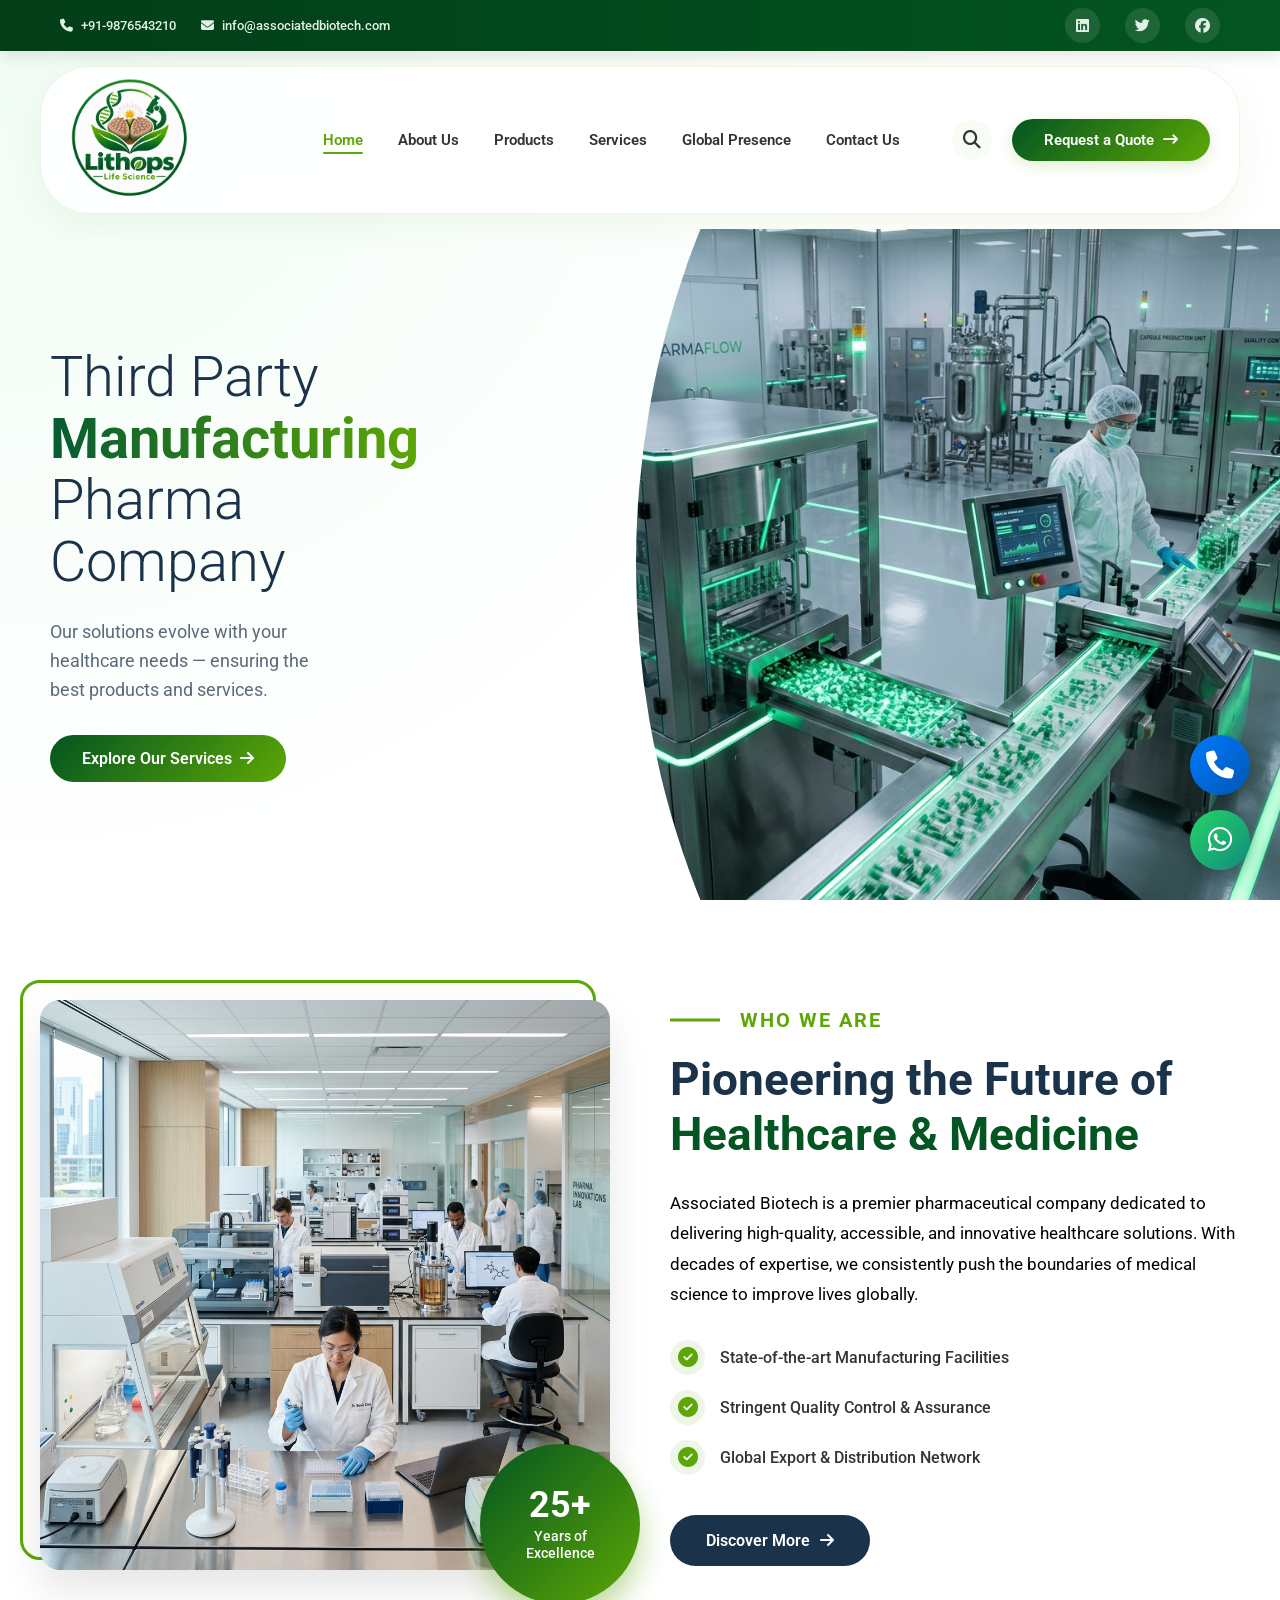
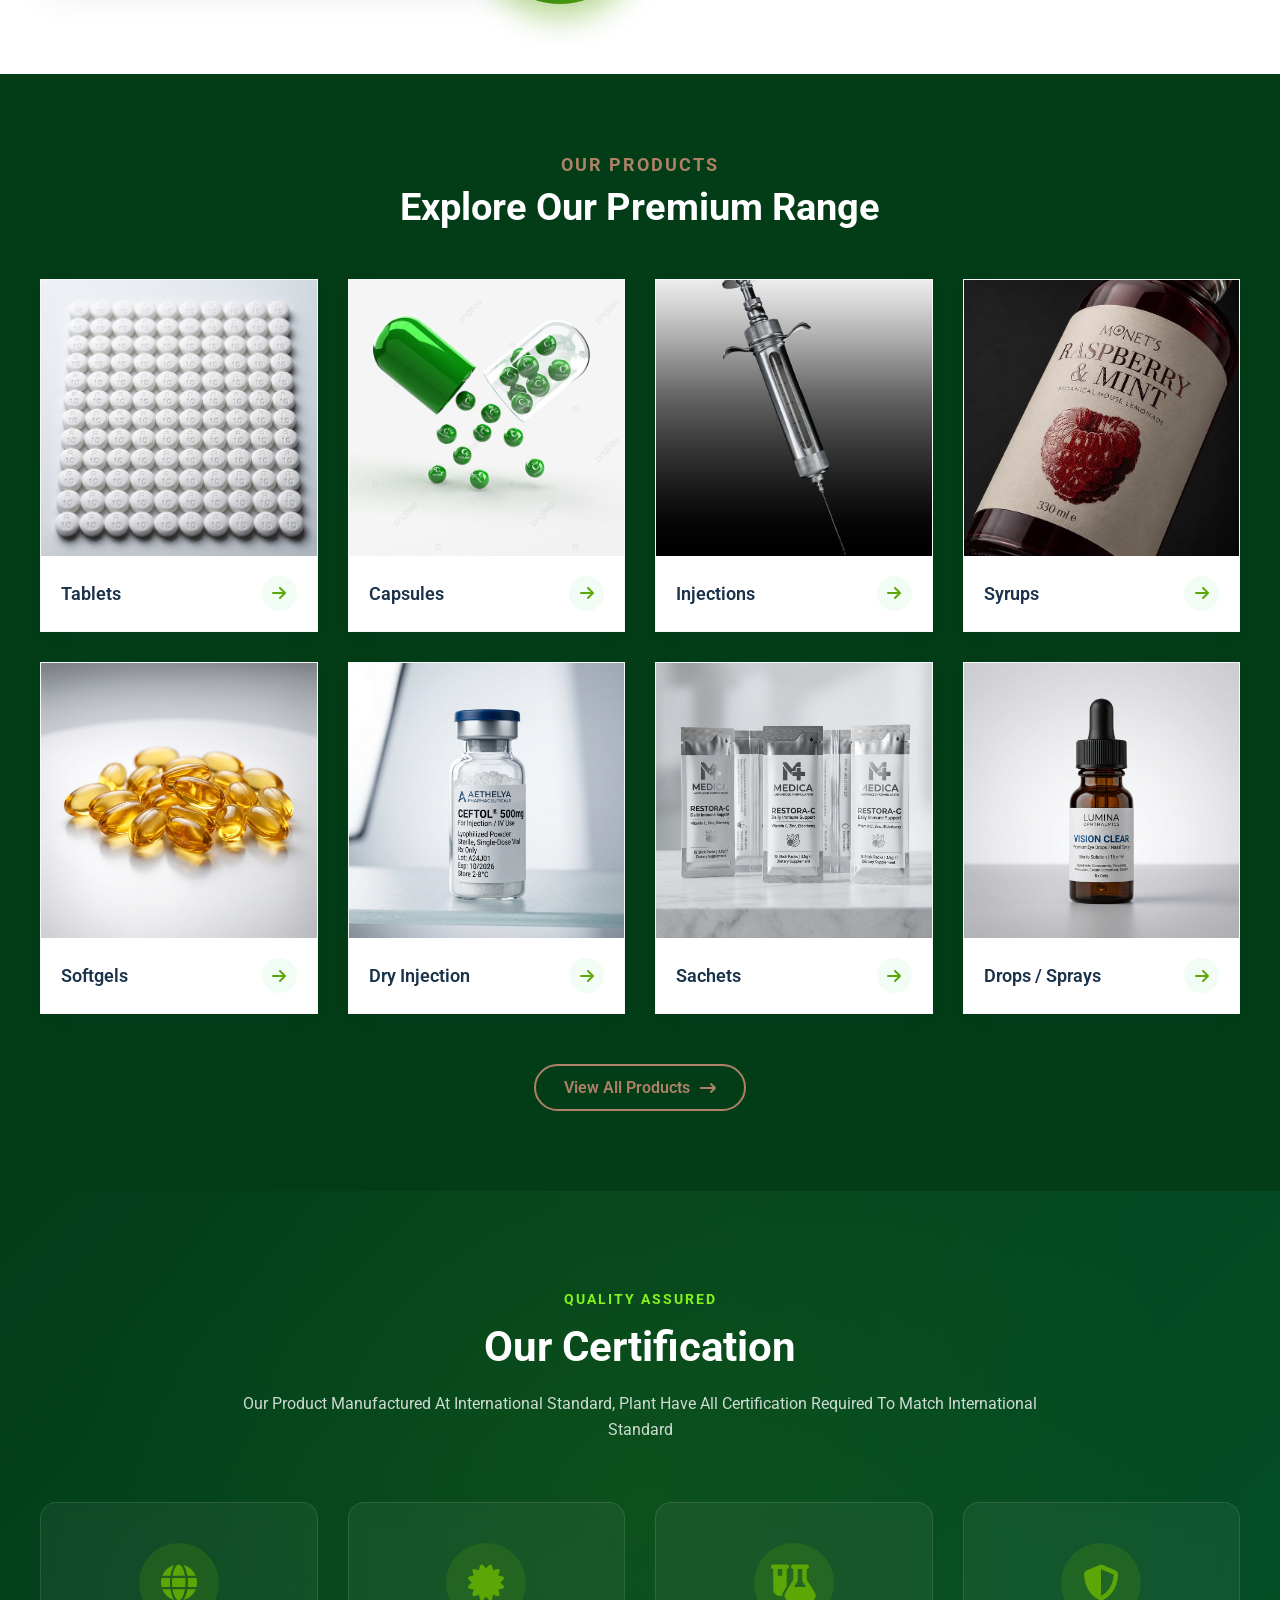
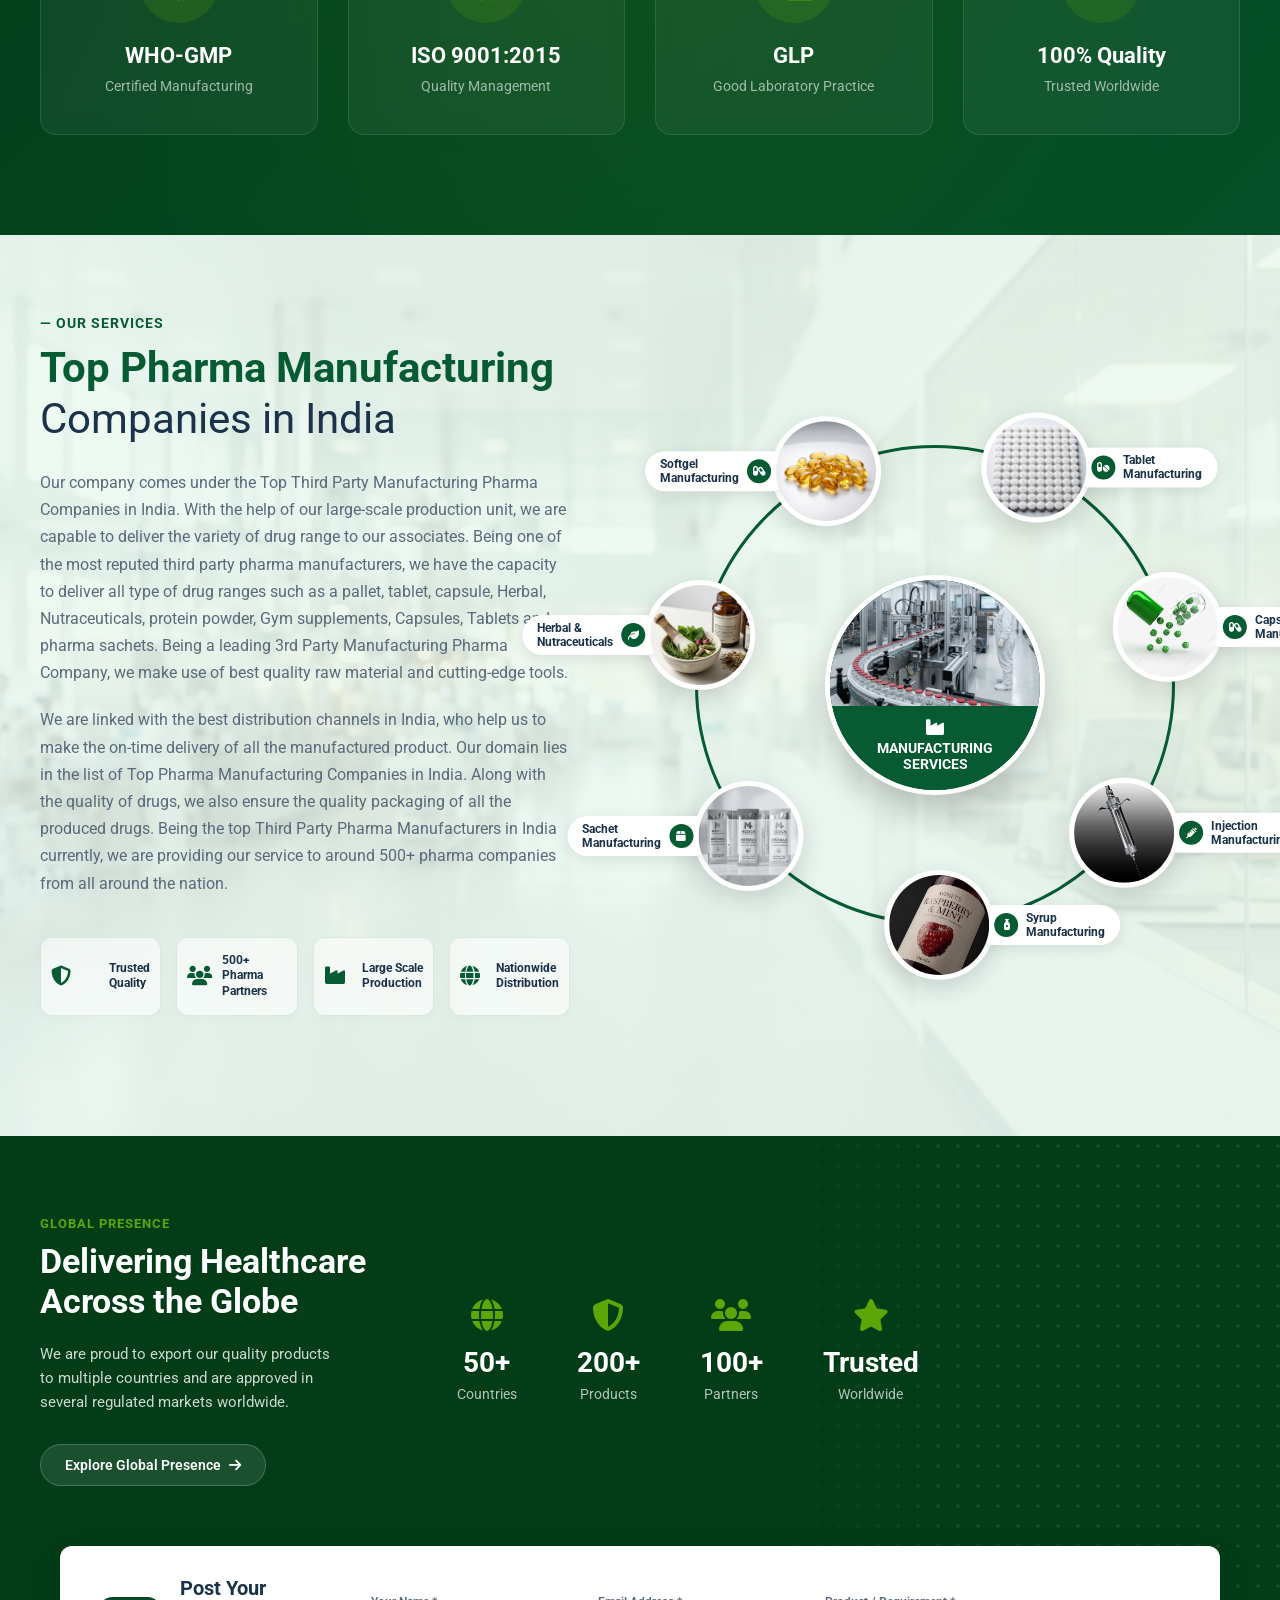
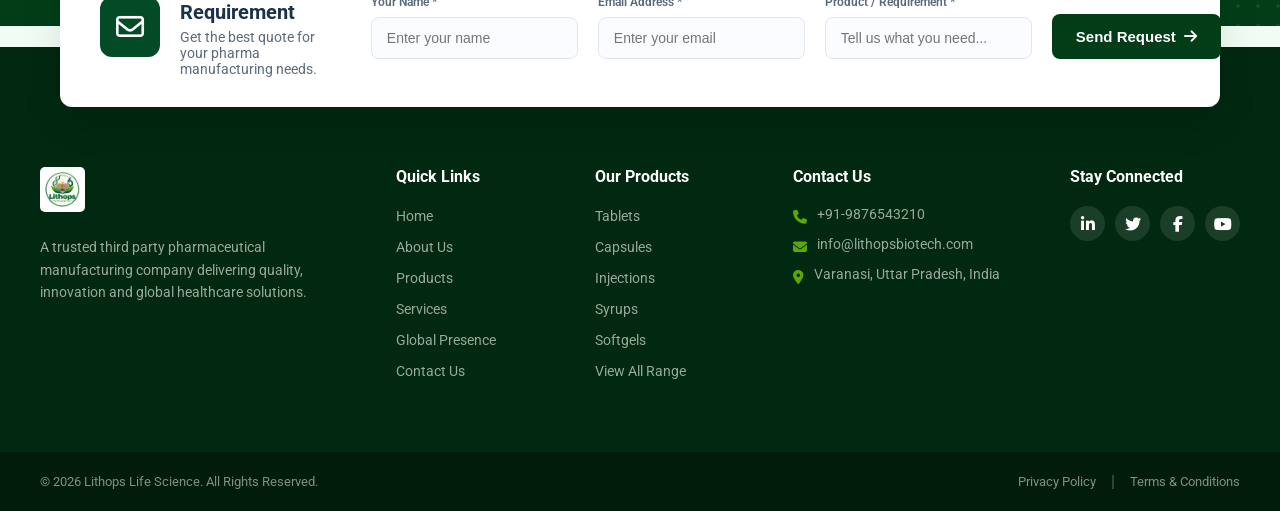
==== index.html @ 41004a4f "Initial commit" ====
<!DOCTYPE html>
<html lang="en">

<head>
    <meta charset="UTF-8">
    <meta name="viewport" content="width=device-width, initial-scale=1.0">
    <title>Associated Biotech</title>
    <link rel="stylesheet" href="styles.css">
    <!-- Google Fonts -->
    <link href="https://fonts.googleapis.com/css2?family=Roboto:wght@300;400;500;600;700&display=swap" rel="stylesheet">
    <!-- FontAwesome for Icons -->
    <link rel="stylesheet" href="https://cdnjs.cloudflare.com/ajax/libs/font-awesome/6.4.0/css/all.min.css">
</head>

<body>
    <div class="hero-section">
        
        <!-- Advanced Top Bar -->
        <div class="top-bar">
            <div class="contact-info">
                <span><i class="fa-solid fa-phone"></i> +91-9876543210</span>
                <span><i class="fa-solid fa-envelope"></i> info@associatedbiotech.com</span>
            </div>
            <div class="social-icons">
                <a href="#"><i class="fa-brands fa-linkedin"></i></a>
                <a href="#"><i class="fa-brands fa-twitter"></i></a>
                <a href="#"><i class="fa-brands fa-facebook"></i></a>
            </div>
        </div>

        <header class="header">
            <a href="index.html" class="logo-link">
                <img src="img/logo.png" alt="Associated Biotech Logo" class="logo-img">
            </a>
            <nav class="nav-links">
                <a href="index.html" class="active">Home</a>
                <a href="about.html">About Us</a>
                <a href="products.html">Products</a>
                <a href="services.html">Services</a>
                <a href="global-presence.html">Global Presence</a>
                <a href="contact.html">Contact Us</a>
            </nav>
            <div class="header-actions">
                <a href="contact.html" class="search-btn" title="Search"><i class="fa-solid fa-magnifying-glass"></i></a>
                <a href="contact.html" class="get-in-touch-btn">Request a Quote <i class="fa-solid fa-arrow-right-long" style="margin-left: 5px;"></i></a>
            </div>
        </header>

        <main class="main-content">
            <div class="text-content">
                <h1>Third Party<br>
                <span class="highlight">Manufacturing</span><br>
                Pharma<br>
                Company</h1>
                <p class="subtitle">Our solutions evolve with your<br>
                healthcare needs &mdash; ensuring the<br>
                best products and services.</p>
                <a href="services.html" class="explore-btn">Explore Our Services <i class="fa-solid fa-arrow-right" style="margin-left: 8px;"></i></a>


            </div>
            <div class="image-content">
                <img src="img/modern_pharmacy_hero.jpg" alt="Modern Pharmaceutical Manufacturing" class="capsules-img">
            </div>
        </main>
    </div>

    <!-- Who We Are Section -->
    <section class="who-we-are">
        <div class="wwa-container">
            <div class="wwa-image-col">
                <div class="wwa-img-wrapper">
                    <img src="img/who_we_are.jpg" alt="Who We Are" class="wwa-main-img">
                    <div class="wwa-experience-badge">
                        <span class="years">25+</span>
                        <span class="text">Years of<br>Excellence</span>
                    </div>
                </div>
            </div>
            <div class="wwa-text-col">
                <div class="wwa-subtitle">WHO WE ARE</div>
                <h2 class="wwa-title">Pioneering the Future of <br><span>Healthcare & Medicine</span></h2>
                <p class="wwa-description">
                    Associated Biotech is a premier pharmaceutical company dedicated to delivering high-quality, accessible, and innovative healthcare solutions. With decades of expertise, we consistently push the boundaries of medical science to improve lives globally.
                </p>
                <ul class="wwa-list">
                    <li><i class="fa-solid fa-check-circle"></i> State-of-the-art Manufacturing Facilities</li>
                    <li><i class="fa-solid fa-check-circle"></i> Stringent Quality Control & Assurance</li>
                    <li><i class="fa-solid fa-check-circle"></i> Global Export & Distribution Network</li>
                </ul>
                <a href="about.html" class="wwa-btn">Discover More <i class="fa-solid fa-arrow-right"></i></a>
            </div>
        </div>
    </section>

    <!-- Products Grid Section -->
    <section class="products-grid-section">
        <div class="pg-container">
            <div class="pg-header">
                <span class="pg-subtitle">OUR PRODUCTS</span>
                <h2 class="pg-title">Explore Our Premium Range</h2>
            </div>
            
            <div class="pg-grid">
                <!-- Card 1 -->
                <div class="pg-card">
                    <div class="pg-img-wrapper">
                        <img src="img/product_tablets_1789537141223.jpg" alt="Tablets">
                    </div>
                    <div class="pg-content">
                        <h3>Tablets</h3>
                        <a href="#" class="pg-arrow"><i class="fa-solid fa-arrow-right"></i></a>
                    </div>
                </div>
                <!-- Card 2 -->
                <div class="pg-card">
                    <div class="pg-img-wrapper">
                        <img src="img/capsule.jpg" alt="Capsules">
                    </div>
                    <div class="pg-content">
                        <h3>Capsules</h3>
                        <a href="#" class="pg-arrow"><i class="fa-solid fa-arrow-right"></i></a>
                    </div>
                </div>
                <!-- Card 3 -->
                <div class="pg-card">
                    <div class="pg-img-wrapper">
                        <img src="img/injection.jpg" alt="Injections">
                    </div>
                    <div class="pg-content">
                        <h3>Injections</h3>
                        <a href="#" class="pg-arrow"><i class="fa-solid fa-arrow-right"></i></a>
                    </div>
                </div>
                <!-- Card 4 -->
                <div class="pg-card">
                    <div class="pg-img-wrapper">
                        <img src="img/syrup.jpg" alt="Syrups">
                    </div>
                    <div class="pg-content">
                        <h3>Syrups</h3>
                        <a href="#" class="pg-arrow"><i class="fa-solid fa-arrow-right"></i></a>
                    </div>
                </div>
                <!-- Card 5 -->
                <div class="pg-card">
                    <div class="pg-img-wrapper">
                        <img src="img/product_softgels_1789537200909.jpg" alt="Softgels">
                    </div>
                    <div class="pg-content">
                        <h3>Softgels</h3>
                        <a href="#" class="pg-arrow"><i class="fa-solid fa-arrow-right"></i></a>
                    </div>
                </div>
                <!-- Card 6 -->
                <div class="pg-card">
                    <div class="pg-img-wrapper">
                        <img src="img/product_dry_injection_1789537214689.jpg" alt="Dry Injection">
                    </div>
                    <div class="pg-content">
                        <h3>Dry Injection</h3>
                        <a href="#" class="pg-arrow"><i class="fa-solid fa-arrow-right"></i></a>
                    </div>
                </div>
                <!-- Card 7 -->
                <div class="pg-card">
                    <div class="pg-img-wrapper">
                        <img src="img/product_sachets_1789537227915.jpg" alt="Sachets">
                    </div>
                    <div class="pg-content">
                        <h3>Sachets</h3>
                        <a href="#" class="pg-arrow"><i class="fa-solid fa-arrow-right"></i></a>
                    </div>
                </div>
                <!-- Card 8 -->
                <div class="pg-card">
                    <div class="pg-img-wrapper">
                        <img src="img/product_drops_1789537239740.jpg" alt="Drops / Sprays">
                    </div>
                    <div class="pg-content">
                        <h3>Drops / Sprays</h3>
                        <a href="#" class="pg-arrow"><i class="fa-solid fa-arrow-right"></i></a>
                    </div>
                </div>
            </div>
            
            <div class="pg-footer">
                <a href="products.html" class="pg-view-all">View All Products <i class="fa-solid fa-arrow-right-long"></i></a>
            </div>
        </div>
    </section>

    <!-- Certifications Section -->
    <section class="certification-section">
        <div class="cert-container">
            <div class="cert-header">
                <span class="cert-subtitle">QUALITY ASSURED</span>
                <h2 class="cert-title">Our Certification</h2>
                <p class="cert-desc">Our Product Manufactured At International Standard, Plant Have All Certification Required To Match International Standard</p>
            </div>
            
            <div class="cert-grid">
                <!-- WHO GMP -->
                <div class="cert-card">
                    <div class="cert-icon-wrapper">
                        <i class="fa-solid fa-globe"></i>
                    </div>
                    <h3>WHO-GMP</h3>
                    <p>Certified Manufacturing</p>
                </div>
                
                <!-- ISO -->
                <div class="cert-card">
                    <div class="cert-icon-wrapper">
                        <i class="fa-solid fa-certificate"></i>
                    </div>
                    <h3>ISO 9001:2015</h3>
                    <p>Quality Management</p>
                </div>
                
                <!-- GLP -->
                <div class="cert-card">
                    <div class="cert-icon-wrapper">
                        <i class="fa-solid fa-flask-vial"></i>
                    </div>
                    <h3>GLP</h3>
                    <p>Good Laboratory Practice</p>
                </div>
                
                <!-- 100% Quality -->
                <div class="cert-card">
                    <div class="cert-icon-wrapper">
                        <i class="fa-solid fa-shield-halved"></i>
                    </div>
                    <h3>100% Quality</h3>
                    <p>Trusted Worldwide</p>
                </div>
            </div>
        </div>
    </section>

    <!-- Services Section (Complex Infographic) -->
    <section class="services-section">
        <div class="services-container">
            <!-- Left Side Content -->
            <div class="services-content">
                <div class="services-subtitle">&mdash; OUR SERVICES</div>
                <h2 class="services-title">Top Pharma Manufacturing<br><span>Companies in India</span></h2>
                
                <p>Our company comes under the Top Third Party Manufacturing Pharma Companies in India. With the help of our large-scale production unit, we are capable to deliver the variety of drug range to our associates. Being one of the most reputed third party pharma manufacturers, we have the capacity to deliver all type of drug ranges such as a pallet, tablet, capsule, Herbal, Nutraceuticals, protein powder, Gym supplements, Capsules, Tablets and pharma sachets. Being a leading 3rd Party Manufacturing Pharma Company, we make use of best quality raw material and cutting-edge tools.</p>
                <p>We are linked with the best distribution channels in India, who help us to make the on-time delivery of all the manufactured product. Our domain lies in the list of Top Pharma Manufacturing Companies in India. Along with the quality of drugs, we also ensure the quality packaging of all the produced drugs. Being the top Third Party Pharma Manufacturers in India currently, we are providing our service to around 500+ pharma companies from all around the nation.</p>
                
                <div class="services-features">
                    <div class="feature-item">
                        <div class="feature-icon"><i class="fa-solid fa-shield-halved"></i></div>
                        <div class="feature-text">Trusted<br>Quality</div>
                    </div>
                    <div class="feature-item">
                        <div class="feature-icon"><i class="fa-solid fa-users"></i></div>
                        <div class="feature-text">500+ Pharma<br>Partners</div>
                    </div>
                    <div class="feature-item">
                        <div class="feature-icon"><i class="fa-solid fa-industry"></i></div>
                        <div class="feature-text">Large Scale<br>Production</div>
                    </div>
                    <div class="feature-item">
                        <div class="feature-icon"><i class="fa-solid fa-globe"></i></div>
                        <div class="feature-text">Nationwide<br>Distribution</div>
                    </div>
                </div>
            </div>

            <!-- Right Side Infographic -->
            <div class="services-infographic">
                <div class="circle-container">
                    
                    <!-- Center Circle -->
                    <div class="center-circle">
                        <img src="img/factory_center.jpg" alt="Factory" class="center-bg">
                        <div class="center-overlay">
                            <i class="fa-solid fa-industry"></i>
                            <span>MANUFACTURING<br>SERVICES</span>
                        </div>
                    </div>

                    <!-- Orbiting Nodes -->
                    <div class="orbit-node" style="--angle: 25deg;">
                        <img src="img/product_tablets_1789537141223.jpg" alt="Tablets">
                        <div class="node-label">
                            <i class="fa-solid fa-pills"></i><span>Tablet<br>Manufacturing</span>
                        </div>
                    </div>
                    <div class="orbit-node" style="--angle: 76deg;">
                        <img src="img/capsule.jpg" alt="Capsules">
                        <div class="node-label">
                            <i class="fa-solid fa-capsules"></i><span>Capsule<br>Manufacturing</span>
                        </div>
                    </div>
                    <div class="orbit-node" style="--angle: 128deg;">
                        <img src="img/injection.jpg" alt="Injections">
                        <div class="node-label">
                            <i class="fa-solid fa-syringe"></i><span>Injection<br>Manufacturing</span>
                        </div>
                    </div>
                    <div class="orbit-node" style="--angle: 179deg;">
                        <img src="img/syrup.jpg" alt="Syrup">
                        <div class="node-label">
                            <i class="fa-solid fa-bottle-droplet"></i><span>Syrup<br>Manufacturing</span>
                        </div>
                    </div>
                    <div class="orbit-node" style="--angle: 231deg;">
                        <img src="img/product_sachets_1789537227915.jpg" alt="Sachet">
                        <div class="node-label label-left">
                            <i class="fa-solid fa-box"></i><span>Sachet<br>Manufacturing</span>
                        </div>
                    </div>
                    <div class="orbit-node" style="--angle: 282deg;">
                        <img src="img/product_herbal.jpg" alt="Herbal">
                        <div class="node-label label-left">
                            <i class="fa-solid fa-leaf"></i><span>Herbal &<br>Nutraceuticals</span>
                        </div>
                    </div>
                    <div class="orbit-node" style="--angle: 333deg;">
                        <img src="img/product_softgels_1789537200909.jpg" alt="Softgel">
                        <div class="node-label label-left">
                            <i class="fa-solid fa-capsules"></i><span>Softgel<br>Manufacturing</span>
                        </div>
                    </div>

                </div>
            </div>
        </div>
    </section>

    <!-- Bottom Sections Container -->
    <div class="bottom-sections-wrapper">
        <!-- Global Presence Section -->
        <section class="global-presence">
            <div class="gp-container">
                <div class="gp-left">
                    <span class="gp-subtitle">GLOBAL PRESENCE</span>
                    <h2 class="gp-title">Delivering Healthcare<br>Across the Globe</h2>
                    <p class="gp-desc">We are proud to export our quality products to multiple countries and are approved in several regulated markets worldwide.</p>
                    <a href="#" class="gp-btn">Explore Global Presence <i class="fa-solid fa-arrow-right"></i></a>
                </div>
                <div class="gp-middle">
                    <div class="gp-stat">
                        <i class="fa-solid fa-globe"></i>
                        <h3>50+</h3>
                        <span>Countries</span>
                    </div>
                    <div class="gp-stat">
                        <i class="fa-solid fa-shield-halved"></i>
                        <h3>200+</h3>
                        <span>Products</span>
                    </div>
                    <div class="gp-stat">
                        <i class="fa-solid fa-users"></i>
                        <h3>100+</h3>
                        <span>Partners</span>
                    </div>
                    <div class="gp-stat">
                        <i class="fa-solid fa-star"></i>
                        <h3>Trusted</h3>
                        <span>Worldwide</span>
                    </div>
                </div>
                <div class="gp-right">
                    <!-- Pure CSS map placeholder -->
                    <div class="map-placeholder"></div>
                </div>
            </div>
        </section>

        <!-- Requirement Form (Overlapping) -->
        <div class="requirement-form-wrapper">
            <div class="rf-container">
                <div class="rf-left">
                    <div class="rf-icon">
                        <i class="fa-regular fa-envelope"></i>
                    </div>
                    <div class="rf-text">
                        <h3>Post Your Requirement</h3>
                        <p>Get the best quote for your pharma manufacturing needs.</p>
                    </div>
                </div>
                <form class="rf-form" action="#" method="POST">
                    <div class="rf-input-group">
                        <label>Your Name *</label>
                        <input type="text" placeholder="Enter your name" required>
                    </div>
                    <div class="rf-input-group">
                        <label>Email Address *</label>
                        <input type="email" placeholder="Enter your email" required>
                    </div>
                    <div class="rf-input-group">
                        <label>Product / Requirement *</label>
                        <input type="text" placeholder="Tell us what you need..." required>
                    </div>
                    <button type="submit" class="rf-submit">Send Request <i class="fa-solid fa-arrow-right"></i></button>
                </form>
            </div>
        </div>

        <!-- Footer -->
        <footer class="site-footer">
            <div class="footer-container">
                <div class="footer-grid">
                    <!-- Brand Column -->
                    <div class="footer-col brand-col">
                        <div class="footer-logo">
                            <img src="img/logo.png" alt="Lithops Logo">
                        </div>
                        <p class="footer-desc">A trusted third party pharmaceutical manufacturing company delivering quality, innovation and global healthcare solutions.</p>
                    </div>
                    
                    <!-- Quick Links Column -->
                    <div class="footer-col">
                        <h4>Quick Links</h4>
                        <ul>
                            <li><a href="index.html">Home</a></li>
                            <li><a href="about.html">About Us</a></li>
                            <li><a href="products.html">Products</a></li>
                            <li><a href="services.html">Services</a></li>
                            <li><a href="global-presence.html">Global Presence</a></li>
                            <li><a href="contact.html">Contact Us</a></li>
                        </ul>
                    </div>
                    
                    <!-- Products Column -->
                    <div class="footer-col">
                        <h4>Our Products</h4>
                        <ul>
                            <li><a href="products.html">Tablets</a></li>
                            <li><a href="products.html">Capsules</a></li>
                            <li><a href="products.html">Injections</a></li>
                            <li><a href="products.html">Syrups</a></li>
                            <li><a href="products.html">Softgels</a></li>
                            <li><a href="products.html">View All Range</a></li>
                        </ul>
                    </div>
                    
                    <!-- Contact Column -->
                    <div class="footer-col">
                        <h4>Contact Us</h4>
                        <ul class="contact-list">
                            <li><i class="fa-solid fa-phone"></i> +91-9876543210</li>
                            <li><i class="fa-solid fa-envelope"></i> info@lithopsbiotech.com</li>
                            <li><i class="fa-solid fa-location-dot"></i> Varanasi, Uttar Pradesh, India</li>
                        </ul>
                    </div>
                    
                    <!-- Social Column -->
                    <div class="footer-col">
                        <h4>Stay Connected</h4>
                        <div class="social-icons">
                            <a href="#"><i class="fa-brands fa-linkedin-in"></i></a>
                            <a href="#"><i class="fa-brands fa-twitter"></i></a>
                            <a href="#"><i class="fa-brands fa-facebook-f"></i></a>
                            <a href="#"><i class="fa-brands fa-youtube"></i></a>
                        </div>
                    </div>
                </div>
            </div>
            
            <div class="footer-bottom">
                <div class="fb-container">
                    <p>&copy; 2026 Lithops Life Science. All Rights Reserved.</p>
                    <div class="fb-links">
                        <a href="#">Privacy Policy</a>
                        <span>|</span>
                        <a href="#">Terms & Conditions</a>
                    </div>
                </div>
            </div>
        </footer>
    </div>

    <!-- Fixed Contact Buttons -->
    <div class="fixed-contact-buttons">
        <a href="tel:+919876543210" class="contact-btn call-btn" title="Call Us">
            <i class="fa-solid fa-phone"></i>
        </a>
        <a href="https://wa.me/919876543210" target="_blank" class="contact-btn whatsapp-btn" title="WhatsApp Us">
            <i class="fa-brands fa-whatsapp"></i>
        </a>
    </div>

</body>
</html>
---- styles.css ----
* {
    margin: 0;
    padding: 0;
    box-sizing: border-box;
}

body {
    font-family: 'Roboto', sans-serif;
    background-color: #fff;
    color: #000;
    overflow-x: hidden;
    min-height: 100vh;
}

.hero-section {
    display: flex;
    flex-direction: column;
    min-height: 100vh;
    position: relative;
    background: radial-gradient(circle at top left, #f1fcf5 0%, #ffffff 60%);
    overflow: hidden;
}

.top-bar {
    background: linear-gradient(90deg, #023D18, #035521);
    color: #e0f2e5;
    display: flex;
    justify-content: space-between;
    align-items: center;
    padding: 8px 60px; /* adjusted padding since margin is removed */
    margin: 0;
    border-radius: 0;
    font-size: 13px;
    font-weight: 500;
    box-shadow: 0 5px 15px rgba(0,0,0,0.1);
}

.top-bar .contact-info {
    display: flex;
    align-items: center;
}

.top-bar .contact-info span {
    margin-right: 25px;
    display: flex;
    align-items: center;
    gap: 8px;
}

.top-bar .social-icons a {
    color: #e0f2e5;
    margin-left: 15px;
    font-size: 15px;
    transition: color 0.3s ease;
}

.top-bar .social-icons a:hover {
    color: #fff;
}.header {
    display: flex;
    justify-content: space-between;
    align-items: center;
    padding: 12px 30px;
    margin: 15px 40px;
    position: relative;
    z-index: 100;
    background: rgba(255, 255, 255, 0.9);
    backdrop-filter: blur(15px);
    -webkit-backdrop-filter: blur(15px);
    border-radius: 50px;
    box-shadow: 0 10px 35px rgba(92, 167, 5, 0.08), inset 0 0 0 1px rgba(92, 167, 5, 0.1);
}

.header-actions {
    display: flex;
    align-items: center;
    gap: 20px;
}

.search-btn {
    color: #333;
    font-size: 18px;
    transition: color 0.3s ease, transform 0.3s ease;
    text-decoration: none;
    display: flex;
    align-items: center;
    justify-content: center;
    width: 40px;
    height: 40px;
    border-radius: 50%;
    background: #f7fcf5;
}

.search-btn:hover {
    color: #5CA705;
    transform: scale(1.1);
    background: #eef6e8;
}

.logo-link {
    display: inline-block;
    transition: transform 0.3s ease;
}

.logo-link:hover {
    transform: scale(1.05);
}

.logo-img {
    height: 120px; 
    width: auto;
    object-fit: contain;
}

.nav-links {
    display: flex;
    gap: 35px;
    align-items: center;
    margin-left: 80px; /* Shifted to the right */
}

.nav-links a {
    color: #333;
    text-decoration: none;
    font-size: 15px;
    font-weight: 600;
    display: flex;
    align-items: center;
    position: relative;
    transition: color 0.3s ease;
    padding: 5px 0;
}

.nav-links a::after {
    content: '';
    position: absolute;
    bottom: 0;
    left: 0;
    width: 0;
    height: 2px;
    background-color: #5CA705;
    transition: width 0.3s ease;
    border-radius: 2px;
}

.nav-links a.active {
    color: #5CA705;
}

.nav-links a.active::after {
    width: 100%;
}

.nav-links a:hover {
    color: #5CA705;
}

.nav-links a:hover::after {
    width: 100%;
}

.arrow {
    margin-left: 4px;
    font-size: 14px;
    line-height: 0;
    position: relative;
    top: -2px;
}

.get-in-touch-btn {
    background: linear-gradient(135deg, #035521, #5CA705);
    color: #fff;
    padding: 12px 32px;
    border-radius: 30px;
    text-decoration: none;
    font-size: 15px;
    font-weight: 600;
    transition: all 0.3s ease;
    box-shadow: 0 4px 15px rgba(92, 167, 5, 0.2);
}

.get-in-touch-btn:hover {
    transform: translateY(-3px);
    box-shadow: 0 8px 25px rgba(92, 167, 5, 0.4);
}

.main-content {
    display: flex;
    flex: 1;
    position: relative;
    z-index: 10;
}

.text-content {
    flex: 1;
    padding: 0 0 0 50px;
    display: flex;
    flex-direction: column;
    justify-content: center;
}

h1 {
    font-size: 56px;
    font-weight: 300;
    line-height: 1.1;
    margin-bottom: 25px;
    color: #1a324a;
    animation: fadeInUp 1s ease-out forwards;
    opacity: 0;
}

h1 .highlight {
    font-weight: 700;
    background: linear-gradient(90deg, #065b32, #5CA705);
    -webkit-background-clip: text;
    -webkit-text-fill-color: transparent;
    display: inline-block;
}

.subtitle {
    font-size: 18px;
    line-height: 1.6;
    color: #5b6a7a;
    max-width: 480px;
    margin-bottom: 30px;
    font-weight: 400;
    animation: fadeInUp 1s ease-out 0.3s forwards;
    opacity: 0;
}

.explore-btn {
    display: inline-flex;
    align-items: center;
    justify-content: center;
    background: linear-gradient(135deg, #035521, #5CA705);
    color: #fff;
    padding: 14px 32px;
    border-radius: 40px;
    text-decoration: none;
    font-size: 16px;
    font-weight: 600;
    width: fit-content;
    animation: fadeInUp 1s ease-out 0.6s forwards;
    opacity: 0;
    position: relative;
    overflow: hidden;
    z-index: 1;
    border: none;
}

.explore-btn::before {
    content: '';
    position: absolute;
    top: 0;
    left: -100%;
    width: 100%;
    height: 100%;
    background: linear-gradient(135deg, #5CA705, #035521);
    transition: left 0.4s ease;
    z-index: -1;
}

.explore-btn:hover::before {
    left: 0;
}

.explore-btn:hover {
    transform: translateY(-3px);
    box-shadow: 0 10px 25px rgba(6, 91, 50, 0.4);
}

.tree-section {
    display: flex;
    flex-direction: column;
    align-items: flex-start;
}

.tree-img {
    width: 180px; 
    height: auto;
    margin-bottom: 10px;
    /* Multiply helps blend the generated image's white bg */
    mix-blend-mode: multiply; 
}

.trust-text {
    font-size: 13px;
    color: #000;
    margin-left: 5px;
}

.trust-text .highlight {
    color: #5CA705;
}

.image-content {
    flex: 1.1;
    position: relative;
    display: flex;
    align-items: center;
    justify-content: flex-end;
    animation: heroImageReveal 1.5s cubic-bezier(0.2, 0.8, 0.2, 1) forwards;
}

.capsules-img {
    position: absolute;
    right: -20px;
    top: 0;
    width: 115%;
    height: 100%;
    object-fit: cover;
    object-position: center;
    /* Simulate the curve of the metal bowl container */
    clip-path: ellipse(110% 120% at 110% 50%);
    animation: slowPulse 8s ease-in-out infinite alternate;
}

.image-content::after {
    content: '';
    position: absolute;
    top: -5%;
    left: -15%;
    width: 40%;
    height: 110%;
    border-right: 15px solid #222;
    border-radius: 50%;
    filter: drop-shadow(5px 0px 10px rgba(0,0,0,0.8));
    clip-path: ellipse(100% 100% at -50% 50%);
    pointer-events: none;
    opacity: 0;
    animation: fadeInHalf 1s ease-out 1s forwards;
}

/* Products Section */
.products-section {
    padding: 60px 40px;
    background-color: #f7fcfa;
}

.products-header {
    display: flex;
    justify-content: space-between;
    align-items: flex-end;
    margin-bottom: 40px;
}

.products-title-area {
    display: flex;
    flex-direction: column;
}

.products-subtitle {
    color: #065b32;
    font-size: 14px;
    font-weight: 700;
    text-transform: uppercase;
    letter-spacing: 1px;
    margin-bottom: 8px;
}

.products-title {
    color: #1a324a;
    font-size: 32px;
    font-weight: 600;
}

.view-all-link {
    color: #065b32;
    font-weight: 600;
    text-decoration: none;
    font-size: 15px;
    display: flex;
    align-items: center;
    gap: 8px;
    transition: color 0.3s ease;
}

.view-all-link:hover {
    color: #044224;
}

.products-slider {
    overflow: hidden;
    padding-bottom: 20px;
    width: 100%;
}

.slider-track {
    display: flex;
    gap: 20px;
    width: max-content;
    animation: scrollSlider 25s linear infinite;
}

.slider-track:hover {
    animation-play-state: paused;
}

@keyframes scrollSlider {
    0% { transform: translateX(0); }
    100% { transform: translateX(calc(-50% - 10px)); }
}

.product-card {
    min-width: 120px;
    background: #fff;
    border-radius: 0;
    padding: 8px;
    display: flex;
    flex-direction: column;
    align-items: center;
    box-shadow: 0 4px 15px rgba(0,0,0,0.06);
    transition: transform 0.3s ease, box-shadow 0.3s ease;
    border: none;
}

.product-card:hover {
    transform: translateY(-5px);
    box-shadow: 0 10px 25px rgba(0,0,0,0.08);
}

.product-img-wrapper {
    background: transparent;
    border-radius: 0;
    padding: 15px;
    margin-bottom: 15px;
    width: 100%;
    aspect-ratio: 1;
    display: flex;
    justify-content: center;
    align-items: center;
    overflow: hidden;
}

.product-img-wrapper img {
    width: 100%;
    height: 100%;
    object-fit: contain;
    mix-blend-mode: multiply;
}

.product-card h3 {
    color: #1a324a;
    font-size: 14px;
    font-weight: 600;
    margin-bottom: 10px;
    text-align: center;
}

.product-btn {
    width: 28px;
    height: 28px;
    background-color: #27ae60;
    color: #fff;
    border-radius: 50%;
    display: flex;
    justify-content: center;
    align-items: center;
    text-decoration: none;
    transition: background-color 0.3s ease;
    font-size: 12px;
}

.product-btn:hover {
    background-color: #065b32;
}

/* Services Section (Complex Infographic) */
.services-section {
    background: url('img/services_bg.jpg') center/cover no-repeat;
    padding: 80px 40px;
    position: relative;
    overflow: hidden;
}

.services-section::before {
    content: '';
    position: absolute;
    inset: 0;
    background: rgba(235, 248, 240, 0.85); /* Light green tint */
}

.services-container {
    position: relative;
    z-index: 2;
    display: flex;
    max-width: 1400px;
    margin: 0 auto;
    align-items: center;
    gap: 40px;
}

.services-content {
    flex: 1;
    padding-right: 20px;
}

.services-subtitle {
    color: #065b32;
    font-size: 14px;
    font-weight: 700;
    text-transform: uppercase;
    letter-spacing: 1px;
    margin-bottom: 12px;
}

.services-title {
    color: #065b32;
    font-size: 42px;
    font-weight: 700;
    line-height: 1.2;
    margin-bottom: 25px;
}

.services-title span {
    color: #1a324a;
    font-weight: 400;
}

.services-content p {
    color: #5b6a7a;
    font-size: 16px;
    line-height: 1.7;
    margin-bottom: 20px;
}

.services-features {
    display: grid;
    grid-template-columns: repeat(4, 1fr);
    gap: 15px;
    margin-top: 40px;
}

.feature-item {
    background: rgba(255, 255, 255, 0.6);
    border: 1px solid rgba(6, 91, 50, 0.1);
    justify-content: space-between;
    align-items: flex-end;
    margin-bottom: 40px;
}

.products-title-area {
    display: flex;
    flex-direction: column;
}

.products-subtitle {
    color: #065b32;
    font-size: 14px;
    font-weight: 700;
    text-transform: uppercase;
    letter-spacing: 1px;
    margin-bottom: 8px;
}

.products-title {
    color: #1a324a;
    font-size: 32px;
    font-weight: 600;
}

.view-all-link {
    color: #065b32;
    font-weight: 600;
    text-decoration: none;
    font-size: 15px;
    display: flex;
    align-items: center;
    gap: 8px;
    transition: color 0.3s ease;
}

.view-all-link:hover {
    color: #044224;
}

.products-slider {
    overflow: hidden;
    padding-bottom: 20px;
    width: 100%;
}

.slider-track {
    display: flex;
    gap: 20px;
    width: max-content;
    animation: scrollSlider 25s linear infinite;
}

.slider-track:hover {
    animation-play-state: paused;
}

@keyframes scrollSlider {
    0% { transform: translateX(0); }
    100% { transform: translateX(calc(-50% - 10px)); }
}

.product-card {
    min-width: 120px;
    background: #fff;
    border-radius: 0;
    padding: 8px;
    display: flex;
    flex-direction: column;
    align-items: center;
    box-shadow: 0 4px 15px rgba(0,0,0,0.06);
    transition: transform 0.3s ease, box-shadow 0.3s ease;
    border: none;
}

.product-card:hover {
    transform: translateY(-5px);
    box-shadow: 0 10px 25px rgba(0,0,0,0.08);
}

.product-img-wrapper {
    background: transparent;
    border-radius: 0;
    padding: 15px;
    margin-bottom: 15px;
    width: 100%;
    aspect-ratio: 1;
    display: flex;
    justify-content: center;
    align-items: center;
    overflow: hidden;
}

.product-img-wrapper img {
    width: 100%;
    height: 100%;
    object-fit: contain;
    mix-blend-mode: multiply;
}

.product-card h3 {
    color: #1a324a;
    font-size: 14px;
    font-weight: 600;
    margin-bottom: 10px;
    text-align: center;
}

.product-btn {
    width: 28px;
    height: 28px;
    background-color: #27ae60;
    color: #fff;
    border-radius: 50%;
    display: flex;
    justify-content: center;
    align-items: center;
    text-decoration: none;
    transition: background-color 0.3s ease;
    font-size: 12px;
}

.product-btn:hover {
    background-color: #065b32;
}

/* Services Section (Complex Infographic) */
.services-section {
    background: url('img/services_bg.jpg') center/cover no-repeat;
    padding: 80px 40px;
    position: relative;
    overflow: hidden;
}

.services-section::before {
    content: '';
    position: absolute;
    inset: 0;
    background: rgba(235, 248, 240, 0.85); /* Light green tint */
}

.services-container {
    position: relative;
    z-index: 2;
    display: flex;
    max-width: 1400px;
    margin: 0 auto;
    align-items: center;
    gap: 40px;
}

.services-content {
    flex: 1;
    padding-right: 20px;
}

.services-subtitle {
    color: #065b32;
    font-size: 14px;
    font-weight: 700;
    text-transform: uppercase;
    letter-spacing: 1px;
    margin-bottom: 12px;
}

.services-title {
    color: #065b32;
    font-size: 42px;
    font-weight: 700;
    line-height: 1.2;
    margin-bottom: 25px;
}

.services-title span {
    color: #1a324a;
    font-weight: 400;
}

.services-content p {
    color: #5b6a7a;
    font-size: 16px;
    line-height: 1.7;
    margin-bottom: 20px;
}

.services-features {
    display: grid;
    grid-template-columns: repeat(4, 1fr);
    gap: 15px;
    margin-top: 40px;
}

.feature-item {
    background: rgba(255, 255, 255, 0.6);
    border: 1px solid rgba(6, 91, 50, 0.1);
    border-radius: 12px;
    padding: 15px 10px;
    display: flex;
    align-items: center;
    gap: 10px;
    box-shadow: 0 4px 10px rgba(0,0,0,0.02);
}

.feature-icon {
    color: #065b32;
    font-size: 20px;
}

.feature-text {
    font-size: 12px;
    font-weight: 700;
    color: #1a324a;
    line-height: 1.3;
}

/* The Infographic */
.services-infographic {
    flex: 1;
    display: flex;
    justify-content: center;
    align-items: center;
    padding: 40px;
}

.circle-container {
    width: 480px;
    height: 480px;
    border-radius: 50%;
    border: 3px solid #065b32;
    position: relative;
    display: flex;
    justify-content: center;
    align-items: center;
    animation: spinContainer 40s linear infinite;
}

/* Pause animation when hovering over the container */
.circle-container:hover,
.circle-container:hover .center-circle,
.circle-container:hover .orbit-node {
    animation-play-state: paused;
}

.center-circle {
    width: 220px;
    height: 220px;
    border-radius: 50%;
    background: #065b32;
    position: absolute;
    overflow: hidden;
    display: flex;
    flex-direction: column;
    box-shadow: 0 15px 35px rgba(0,0,0,0.2);
    border: 5px solid #fff;
    z-index: 10;
    animation: counterSpin 40s linear infinite;
}

.center-bg {
    width: 100%;
    height: 60%;
    object-fit: cover;
}

.center-overlay {
    height: 40%;
    display: flex;
    flex-direction: column;
    justify-content: center;
    align-items: center;
    color: #fff;
    font-size: 14px;
    font-weight: 700;
    text-align: center;
    background: #065b32;
    padding-bottom: 5px;
}

.center-overlay i {
    font-size: 18px;
    margin-bottom: 3px;
}

.orbit-node {
    width: 110px;
    height: 110px;
    border-radius: 50%;
    position: absolute;
    background: #fff;
    border: 5px solid #fff;
    box-shadow: 0 8px 25px rgba(0,0,0,0.15);
    /* using CSS variable for angle. Radius is 240px (half of 480px container) */
    transform: rotate(var(--angle)) translateY(-240px) rotate(calc(-1 * var(--angle)));
    z-index: 5;
    transition: scale 0.3s ease;
    animation: counterSpinNode 40s linear infinite;
    scale: 1;
}

.orbit-node:hover {
    scale: 1.1;
    z-index: 20;
}

.orbit-node img {
    width: 100%;
    height: 100%;
    object-fit: cover;
    border-radius: 50%;
}

.node-label {
    position: absolute;
    background: #fff;
    border-radius: 20px;
    padding: 6px 15px;
    display: flex;
    align-items: center;
    gap: 8px;
    box-shadow: 0 4px 15px rgba(0,0,0,0.1);
    font-size: 12px;
    font-weight: 700;
    color: #1a324a;
    width: max-content;
    top: 50%;
    transform: translateY(-50%);
    left: 100%;
    margin-left: -15px;
    z-index: -1;
    padding-left: 20px;
}

.node-label i {
    background: #065b32;
    color: #fff;
    width: 24px;
    height: 24px;
    border-radius: 50%;
    display: flex;
    justify-content: center;
    align-items: center;
    font-size: 11px;
}

.label-left {
    left: auto;
    right: 100%;
    margin-left: 0;
    margin-right: -15px;
    padding-left: 15px;
    padding-right: 20px;
    flex-direction: row-reverse;
}
/* Who We Are Section */
.who-we-are {
    padding: 100px 40px;
    background-color: #fff;
    position: relative;
    overflow: hidden;
}

.wwa-container {
    max-width: 1300px;
    margin: 0 auto;
    display: flex;
    align-items: center;
    gap: 60px;
}

.wwa-image-col {
    flex: 1;
    position: relative;
    animation: slideInLeft 1.2s ease-out forwards;
    opacity: 0;
}

.wwa-text-col {
    flex: 1;
    animation: slideInRight 1.2s ease-out forwards;
    opacity: 0;
}

.wwa-img-wrapper {
    position: relative;
    border-radius: 20px;
    overflow: visible;
}

.wwa-img-wrapper::before {
    content: '';
    position: absolute;
    top: -20px;
    left: -20px;
    width: 100%;
    height: 100%;
    border: 3px solid #5CA705;
    border-radius: 20px;
    z-index: 0;
}

.wwa-main-img {
    width: 100%;
    border-radius: 20px;
    position: relative;
    z-index: 1;
    box-shadow: 0 20px 40px rgba(0,0,0,0.1);
    transition: transform 0.5s ease;
}

.wwa-main-img:hover {
    transform: scale(1.02);
}

.wwa-experience-badge {
    position: absolute;
    bottom: -30px;
    right: -30px;
    background: linear-gradient(135deg, #035521, #5CA705);
    color: #fff;
    padding: 25px;
    border-radius: 50%;
    width: 160px;
    height: 160px;
    display: flex;
    flex-direction: column;
    justify-content: center;
    align-items: center;
    text-align: center;
    z-index: 2;
    box-shadow: 0 15px 30px rgba(92, 167, 5, 0.4);
    animation: floatBadge 3s ease-in-out infinite;
}

.wwa-experience-badge .years {
    font-size: 36px;
    font-weight: 700;
    line-height: 1;
    margin-bottom: 5px;
}

.wwa-experience-badge .text {
    font-size: 14px;
    font-weight: 500;
    line-height: 1.2;
}

.wwa-subtitle {
    color: #5CA705;
    font-size: 20px;
    font-weight: 700;
    text-transform: uppercase;
    letter-spacing: 2px;
    margin-bottom: 20px;
    position: relative;
    padding-left: 70px;
}

.wwa-subtitle::before {
    content: '';
    position: absolute;
    left: 0;
    top: 50%;
    transform: translateY(-50%);
    width: 50px;
    height: 3px;
    background-color: #5CA705;
}

.wwa-title {
    color: #1a324a;
    font-size: 46px;
    font-weight: 700;
    line-height: 1.2;
    margin-bottom: 25px;
}

.wwa-title span {
    color: #035521;
}

.wwa-description {
    color: #000;
    font-size: 17px;
    line-height: 1.8;
    margin-bottom: 30px;
}

.wwa-list {
    list-style: none;
    margin-bottom: 40px;
}

.wwa-list li {
    font-size: 16px;
    color: #333;
    font-weight: 500;
    margin-bottom: 15px;
    display: flex;
    align-items: center;
    gap: 15px;
    transform: translateX(-20px);
    opacity: 0;
    animation: slideInList 0.5s ease-out forwards;
}

.wwa-list li:nth-child(1) { animation-delay: 0.5s; }
.wwa-list li:nth-child(2) { animation-delay: 0.7s; }
.wwa-list li:nth-child(3) { animation-delay: 0.9s; }

.wwa-list li i {
    color: #5CA705;
    font-size: 20px;
    background: #eef6e8;
    width: 35px;
    height: 35px;
    border-radius: 50%;
    display: flex;
    justify-content: center;
    align-items: center;
}

.wwa-btn {
    display: inline-flex;
    align-items: center;
    justify-content: center;
    background: #1a324a;
    color: #fff;
    padding: 16px 36px;
    border-radius: 50px;
    text-decoration: none;
    font-size: 16px;
    font-weight: 600;
    transition: all 0.4s ease;
    gap: 10px;
    position: relative;
    overflow: hidden;
    z-index: 1;
}

.wwa-btn::before {
    content: '';
    position: absolute;
    top: 0;
    left: -100%;
    width: 100%;
    height: 100%;
    background: #5CA705;
    transition: all 0.4s ease;
    z-index: -1;
}

.wwa-btn:hover::before {
    left: 0;
}

.wwa-btn:hover {
    box-shadow: 0 10px 25px rgba(92, 167, 5, 0.3);
    transform: translateY(-3px);
}

/* Animations */
@keyframes floatBadge {
    0% { transform: translateY(0px); }
    50% { transform: translateY(-15px); }
    100% { transform: translateY(0px); }
}

@keyframes slideInLeft {
    0% { opacity: 0; transform: translateX(-50px); }
    100% { opacity: 1; transform: translateX(0); }
}

@keyframes slideInRight {
    0% { opacity: 0; transform: translateX(50px); }
    100% { opacity: 1; transform: translateX(0); }
}

@keyframes slideInList {
    0% { opacity: 0; transform: translateX(-20px); }
    100% { opacity: 1; transform: translateX(0); }
}
@keyframes spinContainer {
    100% { transform: rotate(360deg); }
}

@keyframes counterSpin {
    100% { transform: rotate(-360deg); }
}

@keyframes counterSpinNode {
    0% {
        transform: rotate(var(--angle)) translateY(-240px) rotate(calc(-1 * var(--angle)));
    }
    100% {
        transform: rotate(var(--angle)) translateY(-240px) rotate(calc(-1 * var(--angle) - 360deg));
    }
}
/* Fixed Contact Buttons */
.fixed-contact-buttons {
    position: fixed;
    bottom: 30px;
    right: 30px;
    display: flex;
    flex-direction: column;
    gap: 15px;
    z-index: 999;
}

.contact-btn {
    width: 60px;
    height: 60px;
    border-radius: 50%;
    display: flex;
    justify-content: center;
    align-items: center;
    color: #fff;
    font-size: 28px;
    text-decoration: none;
    box-shadow: 0 5px 20px rgba(0,0,0,0.2);
    transition: transform 0.3s ease, box-shadow 0.3s ease;
    animation: floatButton 3s ease-in-out infinite;
}

.contact-btn:hover {
    transform: scale(1.1) translateY(-3px);
    box-shadow: 0 10px 30px rgba(0,0,0,0.3);
    animation-play-state: paused;
}

.whatsapp-btn {
    background: linear-gradient(135deg, #25D366, #128C7E);
}

.call-btn {
    background: linear-gradient(135deg, #007bff, #0056b3);
}

@keyframes floatButton {
    0% { transform: translateY(0); }
    50% { transform: translateY(-8px); }
    100% { transform: translateY(0); }
}

@keyframes fadeInUp {
    0% { opacity: 0; transform: translateY(30px); }
    100% { opacity: 1; transform: translateY(0); }
}

@keyframes heroImageReveal {
    0% { opacity: 0; transform: scale(1.1) translateX(50px); clip-path: ellipse(50% 50% at 110% 50%); }
    100% { opacity: 1; transform: scale(1) translateX(0); clip-path: ellipse(110% 120% at 110% 50%); }
}

@keyframes slowPulse {
    0% { transform: scale(1); }
    100% { transform: scale(1.05); }
}

@keyframes fadeInHalf {
    0% { opacity: 0; }
    100% { opacity: 0.5; }
}

/* Products Grid Section */
.products-grid-section {
    padding: 80px 40px;
    background-color: #023D18;
}

.pg-container {
    max-width: 1300px;
    margin: 0 auto;
}

.pg-header {
    text-align: center;
    margin-bottom: 50px;
}

.pg-subtitle {
    color: #AF8166;
    font-size: 18px;
    font-weight: 700;
    text-transform: uppercase;
    letter-spacing: 2px;
    display: block;
    margin-bottom: 10px;
}

.pg-title {
    color: #fff;
    font-size: 38px;
    font-weight: 700;
}

.pg-grid {
    display: grid;
    grid-template-columns: repeat(4, 1fr);
    gap: 30px;
}

.pg-card {
    background: #fff;
    border-radius: 0;
    padding: 0;
    box-shadow: 0 5px 20px rgba(0,0,0,0.04);
    transition: all 0.4s ease;
    border: 1px solid rgba(0,0,0,0.03);
    display: flex;
    flex-direction: column;
    overflow: hidden;
}

.pg-card:hover {
    transform: translateY(-10px);
    box-shadow: 0 15px 35px rgba(92, 167, 5, 0.1);
    border-color: rgba(92, 167, 5, 0.3);
}

.pg-img-wrapper {
    background: #f1fcf5;
    aspect-ratio: 1;
    display: flex;
    justify-content: center;
    align-items: center;
    overflow: hidden;
}

.pg-img-wrapper img {
    width: 100%;
    height: 100%;
    object-fit: cover;
    transition: transform 0.5s ease;
}

.pg-card:hover .pg-img-wrapper img {
    transform: scale(1.1);
}

.pg-content {
    display: flex;
    justify-content: space-between;
    align-items: center;
    margin-top: auto;
    padding: 20px;
}

.pg-content h3 {
    color: #1a324a;
    font-size: 18px;
    font-weight: 600;
}

.pg-arrow {
    width: 35px;
    height: 35px;
    border-radius: 50%;
    background: #f1fcf5;
    color: #5CA705;
    display: flex;
    justify-content: center;
    align-items: center;
    text-decoration: none;
    transition: all 0.3s ease;
}

.pg-card:hover .pg-arrow {
    background: #5CA705;
    color: #fff;
    transform: translateX(5px);
}

.pg-footer {
    text-align: center;
    margin-top: 50px;
}

.pg-view-all {
    display: inline-flex;
    align-items: center;
    gap: 10px;
    color: #AF8166;
    font-size: 16px;
    font-weight: 600;
    text-decoration: none;
    padding: 12px 28px;
    border: 2px solid #AF8166;
    border-radius: 30px;
    transition: all 0.3s ease;
}

.pg-view-all:hover {
    background: #AF8166;
    border-color: #AF8166;
    color: #fff;
}

/* Bottom Sections Wrapper (relative for overlapping) */
.bottom-sections-wrapper {
    position: relative;
    background-color: #f1fcf5; 
}

/* 1. Global Presence Section */
.global-presence {
    background-color: #023D18;
    color: #fff;
    padding: 80px 40px 140px 40px; 
    position: relative;
    overflow: hidden;
}

/* Subtle map pattern background */
.global-presence::before {
    content: '';
    position: absolute;
    right: 0;
    top: 0;
    width: 40%;
    height: 100%;
    background-image: radial-gradient(rgba(255, 255, 255, 0.15) 2px, transparent 2px);
    background-size: 20px 20px;
    opacity: 0.5;
    pointer-events: none;
    mask-image: linear-gradient(to right, transparent, black 40%);
    -webkit-mask-image: linear-gradient(to right, transparent, black 40%);
}

.gp-container {
    max-width: 1300px;
    margin: 0 auto;
    display: flex;
    justify-content: space-between;
    align-items: center;
    position: relative;
    z-index: 2;
}

.gp-left {
    flex: 1.2;
    padding-right: 40px;
}

.gp-subtitle {
    color: #5CA705;
    font-size: 13px;
    font-weight: 700;
    text-transform: uppercase;
    letter-spacing: 1px;
    margin-bottom: 10px;
    display: block;
}

.gp-title {
    font-size: 34px;
    font-weight: 700;
    line-height: 1.2;
    margin-bottom: 20px;
}

.gp-desc {
    font-size: 15px;
    color: rgba(255, 255, 255, 0.8);
    line-height: 1.6;
    margin-bottom: 30px;
    max-width: 90%;
}

.gp-btn {
    display: inline-flex;
    align-items: center;
    background: rgba(255, 255, 255, 0.1);
    color: #fff;
    padding: 12px 24px;
    border-radius: 30px;
    text-decoration: none;
    font-size: 14px;
    font-weight: 600;
    border: 1px solid rgba(255, 255, 255, 0.2);
    transition: all 0.3s ease;
    gap: 8px;
}

.gp-btn:hover {
    background: #5CA705;
    border-color: #5CA705;
}

.gp-middle {
    flex: 2;
    display: flex;
    justify-content: center;
    gap: 60px;
}

.gp-stat {
    text-align: center;
}

.gp-stat i {
    font-size: 32px;
    color: #5CA705;
    margin-bottom: 15px;
}

.gp-stat h3 {
    font-size: 28px;
    font-weight: 700;
    margin-bottom: 5px;
}

.gp-stat span {
    font-size: 14px;
    color: rgba(255, 255, 255, 0.7);
}

.gp-right {
    flex: 1;
}

/* 2. Requirement Form (Overlapping) */
.requirement-form-wrapper {
    position: relative;
    max-width: 1200px;
    margin: -80px auto 0 auto;
    z-index: 10;
    padding: 0 20px;
}

.rf-container {
    background: #fff;
    border-radius: 12px;
    padding: 30px 40px;
    box-shadow: 0 15px 40px rgba(0,0,0,0.1);
    display: flex;
    align-items: center;
    justify-content: space-between;
    gap: 30px;
}

.rf-left {
    display: flex;
    align-items: center;
    gap: 20px;
    flex: 1.2;
}

.rf-icon {
    width: 60px;
    height: 60px;
    background: #034a26;
    color: #fff;
    border-radius: 12px;
    display: flex;
    justify-content: center;
    align-items: center;
    font-size: 28px;
    flex-shrink: 0;
}

.rf-text h3 {
    color: #1a324a;
    font-size: 20px;
    font-weight: 700;
    margin-bottom: 5px;
}

.rf-text p {
    color: #5b6a7a;
    font-size: 14px;
}

.rf-form {
    display: flex;
    align-items: flex-end;
    gap: 20px;
    flex: 2;
}

.rf-input-group {
    display: flex;
    flex-direction: column;
    flex: 1;
}

.rf-input-group label {
    font-size: 12px;
    color: #5b6a7a;
    margin-bottom: 8px;
    font-weight: 600;
}

.rf-input-group input {
    padding: 12px 15px;
    border: 1px solid #e1e8ed;
    border-radius: 8px;
    font-size: 14px;
    outline: none;
    transition: border-color 0.3s ease;
    background: #fafcff;
}

.rf-input-group input:focus {
    border-color: #5CA705;
}

.rf-submit {
    background: #023D18;
    color: #fff;
    border: none;
    padding: 14px 24px;
    border-radius: 8px;
    font-size: 15px;
    font-weight: 600;
    cursor: pointer;
    display: inline-flex;
    align-items: center;
    gap: 8px;
    transition: background 0.3s ease;
    height: 45px;
    flex-shrink: 0;
}

.rf-submit:hover {
    background: #046628;
}

/* 3. Footer */
.site-footer {
    background-color: #012810;
    color: #fff;
    padding-top: 120px; 
    margin-top: -60px; 
}

.footer-container {
    max-width: 1300px;
    margin: 0 auto;
    padding: 0 40px 60px 40px;
}

.footer-grid {
    display: grid;
    grid-template-columns: 2fr 1fr 1fr 1.5fr 1fr;
    gap: 40px;
}

.brand-col .footer-logo img {
    height: 45px;
    margin-bottom: 20px;
    background: #fff;
    padding: 5px;
    border-radius: 5px;
}

.footer-desc {
    color: rgba(255, 255, 255, 0.6);
    font-size: 14px;
    line-height: 1.6;
}

.footer-col h4 {
    color: #fff;
    font-size: 16px;
    font-weight: 700;
    margin-bottom: 20px;
}

.footer-col ul {
    list-style: none;
    padding: 0;
}

.footer-col ul li {
    margin-bottom: 12px;
}

.footer-col ul li a {
    color: rgba(255, 255, 255, 0.6);
    text-decoration: none;
    font-size: 14px;
    transition: color 0.3s ease;
}

.footer-col ul li a:hover {
    color: #5CA705;
}

.contact-list li {
    color: rgba(255, 255, 255, 0.6);
    font-size: 14px;
    display: flex;
    align-items: flex-start;
    gap: 10px;
}

.contact-list li i {
    margin-top: 4px;
    color: #5CA705;
}

.social-icons {
    display: flex;
    gap: 10px;
}

.social-icons a {
    width: 35px;
    height: 35px;
    border-radius: 50%;
    background: rgba(255, 255, 255, 0.1);
    color: #fff;
    display: flex;
    justify-content: center;
    align-items: center;
    text-decoration: none;
    transition: background 0.3s ease;
}

.social-icons a:hover {
    background: #5CA705;
}

.footer-bottom {
    background: #011c0b;
    padding: 20px 40px;
}

.fb-container {
    max-width: 1300px;
    margin: 0 auto;
    display: flex;
    justify-content: space-between;
    align-items: center;
}

.fb-container p {
    color: rgba(255, 255, 255, 0.5);
    font-size: 13px;
}

.fb-links {
    display: flex;
    align-items: center;
    gap: 15px;
}

.fb-links a {
    color: rgba(255, 255, 255, 0.5);
    text-decoration: none;
    font-size: 13px;
    transition: color 0.3s ease;
}

.fb-links a:hover {
    color: #5CA705;
}

.fb-links span {
    color: rgba(255, 255, 255, 0.3);
}

/* Inner Page Banner */
.page-banner {
    background: linear-gradient(135deg, rgba(2, 61, 24, 0.95), rgba(6, 91, 50, 0.95)),
                radial-gradient(circle at 20% 50%, rgba(92, 167, 5, 0.15) 0%, transparent 50%),
                radial-gradient(circle at 80% 50%, rgba(255, 255, 255, 0.05) 0%, transparent 50%);
    background-color: #023D18;
    background-size: cover;
    background-position: center;
    position: relative;
    padding: 100px 40px;
    text-align: center;
    color: #fff;
    overflow: hidden;
}

.page-banner::before {
    content: '';
    position: absolute;
    top: 0; left: 0; right: 0; bottom: 0;
    background-image: radial-gradient(rgba(255, 255, 255, 0.1) 1px, transparent 1px);
    background-size: 20px 20px;
    opacity: 0.5;
    pointer-events: none;
}

.page-banner h1 {
    color: #fff;
    font-size: 42px;
    margin-bottom: 15px;
}

.page-banner p {
    font-size: 16px;
    color: rgba(255, 255, 255, 0.8);
    max-width: 600px;
    margin: 0 auto;
}

/* Icon Placeholder for missing images */
.icon-placeholder {
    width: 100%;
    height: 100%;
    display: flex;
    justify-content: center;
    align-items: center;
    background: #e8f5ed;
    color: #5CA705;
    font-size: 60px;
}

/* Certification Section */
.certification-section {
    padding: 100px 40px;
    background: linear-gradient(135deg, #023D18, #055026);
    position: relative;
    overflow: hidden;
    color: #fff;
}

/* Subtle background pattern */
.certification-section::before {
    content: '';
    position: absolute;
    top: -50%;
    left: -50%;
    width: 200%;
    height: 200%;
    background: radial-gradient(circle at center, rgba(92, 167, 5, 0.1) 0%, transparent 40%);
    animation: rotateBg 30s linear infinite;
    pointer-events: none;
}

@keyframes rotateBg {
    100% { transform: rotate(360deg); }
}

.cert-container {
    max-width: 1200px;
    margin: 0 auto;
    position: relative;
    z-index: 2;
}

.cert-header {
    text-align: center;
    margin-bottom: 60px;
}

.cert-subtitle {
    color: #84f31c;
    font-size: 14px;
    font-weight: 700;
    text-transform: uppercase;
    letter-spacing: 2px;
    display: block;
    margin-bottom: 15px;
}

.cert-title {
    font-size: 42px;
    font-weight: 700;
    margin-bottom: 20px;
}

.cert-desc {
    font-size: 16px;
    color: rgba(255, 255, 255, 0.8);
    max-width: 800px;
    margin: 0 auto;
    line-height: 1.6;
}

.cert-grid {
    display: grid;
    grid-template-columns: repeat(4, 1fr);
    gap: 30px;
}

.cert-card {
    background: rgba(255, 255, 255, 0.05);
    border: 1px solid rgba(255, 255, 255, 0.1);
    border-radius: 16px;
    padding: 40px 20px;
    text-align: center;
    backdrop-filter: blur(10px);
    transition: all 0.4s ease;
    cursor: pointer;
}

.cert-card:hover {
    transform: translateY(-15px);
    background: rgba(255, 255, 255, 0.1);
    border-color: #5CA705;
    box-shadow: 0 20px 40px rgba(0, 0, 0, 0.2), 0 0 20px rgba(92, 167, 5, 0.3);
}

.cert-icon-wrapper {
    width: 80px;
    height: 80px;
    margin: 0 auto 20px auto;
    background: rgba(92, 167, 5, 0.2);
    border-radius: 50%;
    display: flex;
    justify-content: center;
    align-items: center;
    font-size: 36px;
    color: #5CA705;
    transition: all 0.4s ease;
}

.cert-card:hover .cert-icon-wrapper {
    background: #5CA705;
    color: #fff;
    transform: scale(1.1);
}

.cert-card h3 {
    font-size: 22px;
    font-weight: 700;
    margin-bottom: 10px;
}

.cert-card p {
    font-size: 14px;
    color: rgba(255, 255, 255, 0.6);
}

/* ==========================================================================
   PAGE BANNER & BREADCRUMBS
   ========================================================================== */
.page-banner {
    position: relative;
    padding: 80px 40px 70px;
    background: linear-gradient(135deg, #023D18 0%, #035521 50%, #06732e 100%);
    color: #ffffff;
    text-align: center;
    overflow: hidden;
}

.page-banner::before {
    content: '';
    position: absolute;
    top: 0;
    left: 0;
    right: 0;
    bottom: 0;
    background: radial-gradient(circle at 80% 20%, rgba(92, 167, 5, 0.25) 0%, transparent 50%),
                radial-gradient(circle at 20% 80%, rgba(255, 255, 255, 0.05) 0%, transparent 40%);
    pointer-events: none;
}

.page-banner-content {
    max-width: 900px;
    margin: 0 auto;
    position: relative;
    z-index: 2;
}

.page-banner .breadcrumb {
    display: inline-flex;
    align-items: center;
    gap: 10px;
    font-size: 14px;
    color: #a3e635;
    background: rgba(255, 255, 255, 0.1);
    padding: 6px 18px;
    border-radius: 20px;
    backdrop-filter: blur(5px);
    margin-bottom: 20px;
    font-weight: 500;
}

.page-banner .breadcrumb a {
    color: #ffffff;
    text-decoration: none;
    transition: color 0.3s ease;
}

.page-banner .breadcrumb a:hover {
    color: #a3e635;
}

.page-banner h1 {
    font-size: 46px;
    font-weight: 700;
    color: #ffffff;
    margin-bottom: 15px;
    opacity: 1;
    animation: none;
    line-height: 1.2;
}

.page-banner p {
    font-size: 18px;
    color: #e2f0d9;
    max-width: 700px;
    margin: 0 auto;
    line-height: 1.6;
    font-weight: 400;
}

/* ==========================================================================
   ABOUT US PAGE STYLES
   ========================================================================== */
.about-section {
    padding: 80px 40px;
    background-color: #fcfdfc;
}

.about-container {
    max-width: 1240px;
    margin: 0 auto;
}

.about-grid-2col {
    display: grid;
    grid-template-columns: 1fr 1fr;
    gap: 60px;
    align-items: center;
    margin-bottom: 80px;
}

.about-text-col .section-tag {
    color: #5CA705;
    font-size: 14px;
    font-weight: 700;
    text-transform: uppercase;
    letter-spacing: 2px;
    margin-bottom: 12px;
    display: block;
}

.about-text-col h2 {
    font-size: 38px;
    color: #1a324a;
    font-weight: 700;
    line-height: 1.25;
    margin-bottom: 22px;
}

.about-text-col h2 span {
    background: linear-gradient(90deg, #035521, #5CA705);
    -webkit-background-clip: text;
    -webkit-text-fill-color: transparent;
}

.about-text-col p {
    color: #55697d;
    font-size: 16px;
    line-height: 1.7;
    margin-bottom: 18px;
}

.about-stats-strip {
    display: grid;
    grid-template-columns: repeat(4, 1fr);
    gap: 20px;
    background: #ffffff;
    padding: 35px 25px;
    border-radius: 20px;
    box-shadow: 0 10px 30px rgba(0,0,0,0.05);
    border: 1px solid #e8f3e5;
    margin-top: 40px;
    margin-bottom: 70px;
}

.about-stat-item {
    text-align: center;
    padding: 0 15px;
    border-right: 1px solid #edf2ec;
}

.about-stat-item:last-child {
    border-right: none;
}

.about-stat-item .stat-num {
    font-size: 38px;
    font-weight: 800;
    color: #035521;
    display: block;
    margin-bottom: 5px;
}

.about-stat-item .stat-label {
    font-size: 14px;
    color: #63778a;
    font-weight: 500;
}

.values-grid {
    display: grid;
    grid-template-columns: repeat(3, 1fr);
    gap: 30px;
    margin-top: 40px;
}

.value-card {
    background: #ffffff;
    padding: 35px 30px;
    border-radius: 18px;
    box-shadow: 0 10px 30px rgba(0,0,0,0.04);
    border: 1px solid #eef4ed;
    transition: all 0.35s ease;
    position: relative;
    overflow: hidden;
}

.value-card::before {
    content: '';
    position: absolute;
    top: 0;
    left: 0;
    width: 4px;
    height: 100%;
    background: linear-gradient(to bottom, #5CA705, #035521);
    opacity: 0;
    transition: opacity 0.3s ease;
}

.value-card:hover {
    transform: translateY(-8px);
    box-shadow: 0 18px 40px rgba(92, 167, 5, 0.12);
    border-color: #d1ecc5;
}

.value-card:hover::before {
    opacity: 1;
}

.value-icon {
    width: 65px;
    height: 65px;
    border-radius: 14px;
    background: #eef8ea;
    color: #035521;
    display: flex;
    align-items: center;
    justify-content: center;
    font-size: 26px;
    margin-bottom: 22px;
    transition: all 0.3s ease;
}

.value-card:hover .value-icon {
    background: #5CA705;
    color: #ffffff;
    transform: scale(1.08);
}

.value-card h3 {
    font-size: 20px;
    color: #1a324a;
    font-weight: 700;
    margin-bottom: 12px;
}

.value-card p {
    color: #667a8c;
    font-size: 15px;
    line-height: 1.6;
}

/* ==========================================================================
   SERVICES PAGE STYLES
   ========================================================================== */
.services-page-section, .services-section {
    padding: 80px 40px;
    background-color: #f7faf7;
    position: relative;
    z-index: 1;
}

.services-grid {
    display: grid;
    grid-template-columns: repeat(3, 1fr);
    gap: 30px;
    margin-top: 45px;
    position: relative;
    z-index: 2;
}

.service-card {
    background: #ffffff !important;
    border-radius: 20px;
    overflow: hidden;
    box-shadow: 0 10px 30px rgba(0, 0, 0, 0.06);
    border: 1px solid #e1eee0;
    transition: transform 0.35s cubic-bezier(0.2, 0.8, 0.2, 1), box-shadow 0.35s ease, border-color 0.35s ease;
    display: flex;
    flex-direction: column;
    position: relative;
    z-index: 2;
    opacity: 1 !important;
    visibility: visible !important;
}

.service-card:hover {
    transform: translateY(-12px);
    box-shadow: 0 22px 45px rgba(92, 167, 5, 0.18);
    border-color: #5CA705;
}

.service-img-wrapper {
    height: 220px;
    overflow: hidden;
    position: relative;
    background: #f0f7ef;
}

.service-img-wrapper img {
    width: 100%;
    height: 100%;
    object-fit: cover;
    transition: transform 0.6s ease;
}

.service-card:hover .service-img-wrapper img {
    transform: scale(1.08);
}

.service-badge {
    position: absolute;
    top: 15px;
    right: 15px;
    background: rgba(3, 85, 33, 0.95);
    color: #ffffff;
    font-size: 12px;
    font-weight: 600;
    padding: 5px 14px;
    border-radius: 20px;
    backdrop-filter: blur(4px);
    box-shadow: 0 3px 10px rgba(0,0,0,0.15);
    z-index: 4;
}

.service-content {
    padding: 30px 25px 25px;
    flex: 1;
    display: flex;
    flex-direction: column;
    background: #ffffff;
    position: relative;
    z-index: 3;
}

.service-icon-floating {
    width: 52px;
    height: 52px;
    background: #5CA705;
    color: #ffffff;
    border-radius: 14px;
    display: flex;
    align-items: center;
    justify-content: center;
    font-size: 22px;
    margin-top: -56px;
    position: relative;
    z-index: 5;
    box-shadow: 0 6px 18px rgba(92, 167, 5, 0.35);
    margin-bottom: 18px;
    border: 3px solid #ffffff;
}

.service-content h3 {
    font-size: 22px;
    color: #1a324a !important;
    font-weight: 700;
    margin-bottom: 12px;
    line-height: 1.3;
    opacity: 1 !important;
}

.service-content p {
    color: #4f6374 !important;
    font-size: 15px;
    line-height: 1.65;
    margin-bottom: 20px;
    flex: 1;
    opacity: 1 !important;
}

.service-features-list {
    list-style: none;
    margin-bottom: 25px;
    padding: 0;
}

.service-features-list li {
    font-size: 14px;
    color: #2b3e50 !important;
    margin-bottom: 9px;
    display: flex;
    align-items: center;
    gap: 10px;
    font-weight: 500;
    opacity: 1 !important;
    transform: none !important;
    animation: none !important;
}

.service-features-list li i {
    color: #5CA705 !important;
    font-size: 14px;
}

.service-action-btn {
    display: inline-flex;
    align-items: center;
    justify-content: center;
    gap: 8px;
    background: #edf8eb;
    color: #035521 !important;
    text-decoration: none;
    font-weight: 700;
    font-size: 14px;
    padding: 11px 22px;
    border-radius: 25px;
    transition: all 0.3s ease;
    align-self: flex-start;
    border: 1px solid #d3ecd0;
}

.service-action-btn:hover {
    background: #035521;
    color: #ffffff !important;
    gap: 12px;
    border-color: #035521;
    box-shadow: 0 4px 12px rgba(3, 85, 33, 0.25);
}

/* Manufacturing Process Workflow */
.process-section {
    padding: 80px 40px;
    background: #ffffff;
}

.process-grid {
    display: grid;
    grid-template-columns: repeat(5, 1fr);
    gap: 20px;
    margin-top: 50px;
    position: relative;
}

.process-step {
    background: #f8fbf7;
    padding: 30px 20px;
    border-radius: 16px;
    text-align: center;
    border: 1px solid #e5f1e1;
    position: relative;
    transition: all 0.3s ease;
}

.process-step:hover {
    transform: translateY(-8px);
    border-color: #5CA705;
    background: #ffffff;
    box-shadow: 0 15px 30px rgba(92, 167, 5, 0.1);
}

.step-number {
    width: 45px;
    height: 45px;
    background: linear-gradient(135deg, #035521, #5CA705);
    color: #fff;
    font-weight: 800;
    font-size: 18px;
    border-radius: 50%;
    display: flex;
    align-items: center;
    justify-content: center;
    margin: 0 auto 18px;
    box-shadow: 0 4px 10px rgba(3, 85, 33, 0.2);
}

.process-step h4 {
    font-size: 17px;
    color: #1a324a;
    font-weight: 700;
    margin-bottom: 10px;
}

.process-step p {
    font-size: 13px;
    color: #63778a;
    line-height: 1.5;
}

/* ==========================================================================
   GLOBAL PRESENCE PAGE STYLES
   ========================================================================== */
.global-section {
    padding: 80px 40px;
    background: #fdfefe;
}

.global-stats-banner {
    display: grid;
    grid-template-columns: repeat(4, 1fr);
    gap: 25px;
    background: linear-gradient(135deg, #023D18, #055026);
    color: #fff;
    padding: 45px 35px;
    border-radius: 20px;
    margin-bottom: 70px;
    box-shadow: 0 15px 40px rgba(2, 61, 24, 0.25);
}

.global-stat-box {
    text-align: center;
    border-right: 1px solid rgba(255, 255, 255, 0.15);
    padding: 0 15px;
}

.global-stat-box:last-child {
    border-right: none;
}

.global-stat-box .g-num {
    font-size: 42px;
    font-weight: 800;
    color: #84f31c;
    margin-bottom: 8px;
    display: block;
}

.global-stat-box .g-text {
    font-size: 15px;
    color: rgba(255, 255, 255, 0.85);
    font-weight: 500;
}

.continents-grid {
    display: grid;
    grid-template-columns: repeat(4, 1fr);
    gap: 25px;
    margin-top: 40px;
}

.continent-card {
    background: #ffffff;
    border-radius: 18px;
    padding: 30px 25px;
    border: 1px solid #e7f2e4;
    box-shadow: 0 10px 25px rgba(0,0,0,0.03);
    transition: all 0.35s ease;
}

.continent-card:hover {
    transform: translateY(-8px);
    border-color: #5CA705;
    box-shadow: 0 18px 40px rgba(92, 167, 5, 0.12);
}

.continent-card .cont-icon {
    font-size: 32px;
    color: #5CA705;
    margin-bottom: 15px;
}

.continent-card h3 {
    font-size: 20px;
    color: #1a324a;
    font-weight: 700;
    margin-bottom: 12px;
}

.continent-card .countries-list {
    list-style: none;
    padding: 0;
    margin: 0;
}

.continent-card .countries-list li {
    font-size: 14px;
    color: #5b6e82;
    padding: 6px 0;
    border-bottom: 1px dashed #edf4eb;
    display: flex;
    align-items: center;
    gap: 8px;
}

.continent-card .countries-list li:last-child {
    border-bottom: none;
}

.continent-card .countries-list li i {
    color: #5CA705;
    font-size: 11px;
}

.export-features-grid {
    display: grid;
    grid-template-columns: repeat(3, 1fr);
    gap: 30px;
    margin-top: 50px;
}

.export-feature-item {
    background: #f7faf7;
    border-radius: 16px;
    padding: 35px 25px;
    border-left: 4px solid #5CA705;
}

.export-feature-item h4 {
    font-size: 19px;
    color: #1a324a;
    margin-bottom: 10px;
    font-weight: 700;
}

.export-feature-item p {
    color: #63778a;
    font-size: 14px;
    line-height: 1.6;
}

/* ==========================================================================
   CONTACT US PAGE STYLES
   ========================================================================== */
.contact-section {
    padding: 80px 40px;
    background: #f8fbf8;
}

.contact-layout-grid {
    display: grid;
    grid-template-columns: 1fr 1.3fr;
    gap: 50px;
    margin-top: 40px;
}

.contact-cards-col {
    display: flex;
    flex-direction: column;
    gap: 20px;
}

.contact-info-card {
    background: #ffffff;
    padding: 25px;
    border-radius: 16px;
    border: 1px solid #e7f2e4;
    box-shadow: 0 5px 20px rgba(0,0,0,0.03);
    display: flex;
    align-items: flex-start;
    gap: 20px;
    transition: all 0.3s ease;
}

.contact-info-card:hover {
    transform: translateX(6px);
    border-color: #5CA705;
    box-shadow: 0 10px 25px rgba(92, 167, 5, 0.1);
}

.contact-info-card .card-icon {
    width: 50px;
    height: 50px;
    border-radius: 12px;
    background: #eef7eb;
    color: #035521;
    display: flex;
    align-items: center;
    justify-content: center;
    font-size: 20px;
    flex-shrink: 0;
}

.contact-info-card:hover .card-icon {
    background: #5CA705;
    color: #fff;
}

.contact-info-card h4 {
    font-size: 18px;
    color: #1a324a;
    font-weight: 700;
    margin-bottom: 6px;
}

.contact-info-card p, .contact-info-card a {
    color: #63778a;
    font-size: 14px;
    line-height: 1.6;
    text-decoration: none;
    transition: color 0.2s ease;
}

.contact-info-card a:hover {
    color: #5CA705;
}

.contact-form-card {
    background: #ffffff;
    padding: 40px;
    border-radius: 20px;
    border: 1px solid #e5f1e1;
    box-shadow: 0 12px 35px rgba(0,0,0,0.05);
}

.contact-form-card h3 {
    font-size: 26px;
    color: #1a324a;
    font-weight: 700;
    margin-bottom: 8px;
}

.contact-form-card p {
    color: #63778a;
    font-size: 15px;
    margin-bottom: 25px;
}

.form-grid-2 {
    display: grid;
    grid-template-columns: 1fr 1fr;
    gap: 20px;
}

.form-group-full {
    margin-bottom: 20px;
}

.form-group-full label, .form-grid-2 label {
    display: block;
    font-size: 14px;
    font-weight: 600;
    color: #2b3d4f;
    margin-bottom: 8px;
}

.form-group-full input, 
.form-group-full select, 
.form-group-full textarea,
.form-grid-2 input {
    width: 100%;
    padding: 13px 18px;
    border-radius: 10px;
    border: 1px solid #d4e5d0;
    background: #fafdfa;
    font-family: 'Roboto', sans-serif;
    font-size: 14px;
    color: #2b3d4f;
    outline: none;
    transition: all 0.3s ease;
}

.form-group-full input:focus, 
.form-group-full select:focus, 
.form-group-full textarea:focus,
.form-grid-2 input:focus {
    border-color: #5CA705;
    background: #ffffff;
    box-shadow: 0 0 0 4px rgba(92, 167, 5, 0.12);
}

.submit-btn-primary {
    background: linear-gradient(135deg, #035521, #5CA705);
    color: #ffffff;
    border: none;
    padding: 15px 35px;
    font-size: 16px;
    font-weight: 600;
    border-radius: 30px;
    cursor: pointer;
    transition: all 0.3s ease;
    display: inline-flex;
    align-items: center;
    gap: 10px;
    box-shadow: 0 5px 15px rgba(92, 167, 5, 0.25);
}

.submit-btn-primary:hover {
    transform: translateY(-2px);
    box-shadow: 0 8px 25px rgba(92, 167, 5, 0.4);
}

.map-wrapper {
    margin-top: 50px;
    border-radius: 20px;
    overflow: hidden;
    box-shadow: 0 10px 30px rgba(0,0,0,0.06);
    border: 1px solid #e1eee0;
}

/* FAQ Accordion Section */
.faq-section {
    padding: 70px 40px;
    background: #ffffff;
}

.faq-grid {
    max-width: 900px;
    margin: 40px auto 0;
    display: flex;
    flex-direction: column;
    gap: 15px;
}

.faq-item {
    background: #f9fbf8;
    border: 1px solid #e5f0e1;
    border-radius: 12px;
    padding: 20px 25px;
    transition: all 0.3s ease;
}

.faq-item:hover {
    border-color: #5CA705;
    background: #ffffff;
    box-shadow: 0 5px 18px rgba(92, 167, 5, 0.08);
}

.faq-question {
    font-size: 17px;
    font-weight: 700;
    color: #1a324a;
    display: flex;
    justify-content: space-between;
    align-items: center;
    cursor: pointer;
}

.faq-question i {
    color: #5CA705;
    font-size: 14px;
}

.faq-answer {
    margin-top: 12px;
    font-size: 14px;
    color: #63778a;
    line-height: 1.6;
}

/* CTA Bottom Banner */
.cta-banner-full {
    background: linear-gradient(135deg, #023D18, #055026);
    padding: 70px 40px;
    text-align: center;
    color: #ffffff;
    position: relative;
    overflow: hidden;
}

.cta-banner-content {
    max-width: 800px;
    margin: 0 auto;
    position: relative;
    z-index: 2;
}

.cta-banner-content h2 {
    font-size: 36px;
    font-weight: 700;
    margin-bottom: 15px;
}

.cta-banner-content p {
    font-size: 16px;
    color: #dbead4;
    margin-bottom: 30px;
}

.cta-btn-white {
    background: #ffffff;
    color: #035521;
    font-weight: 700;
    padding: 14px 35px;
    border-radius: 30px;
    text-decoration: none;
    display: inline-flex;
    align-items: center;
    gap: 10px;
    transition: all 0.3s ease;
    box-shadow: 0 5px 18px rgba(0,0,0,0.15);
}

.cta-btn-white:hover {
    background: #84f31c;
    color: #023D18;
    transform: translateY(-3px);
}

/* ==========================================================================
   RESPONSIVE MEDIA QUERIES
   ========================================================================== */
@media (max-width: 1100px) {
    .header {
        padding: 10px 20px;
        margin: 10px 15px;
    }
    .nav-links {
        margin-left: 20px;
        gap: 20px;
    }
    .about-grid-2col, .contact-layout-grid {
        grid-template-columns: 1fr;
        gap: 40px;
    }
    .values-grid, .services-grid, .continents-grid, .export-features-grid {
        grid-template-columns: repeat(2, 1fr);
    }
    .process-grid {
        grid-template-columns: repeat(3, 1fr);
    }
    .about-stats-strip, .global-stats-banner {
        grid-template-columns: repeat(2, 1fr);
        gap: 25px;
    }
    .about-stat-item:nth-child(2) {
        border-right: none;
    }
    .global-stat-box:nth-child(2) {
        border-right: none;
    }
}

@media (max-width: 768px) {
    .top-bar {
        padding: 8px 15px;
        flex-direction: column;
        gap: 6px;
        text-align: center;
    }
    .top-bar .contact-info {
        flex-direction: column;
        gap: 5px;
    }
    .top-bar .contact-info span {
        margin-right: 0;
    }
    .header {
        flex-direction: column;
        border-radius: 20px;
        padding: 15px;
    }
    .nav-links {
        flex-wrap: wrap;
        justify-content: center;
        margin-left: 0;
        gap: 12px;
        margin-top: 15px;
        margin-bottom: 15px;
    }
    .page-banner {
        padding: 50px 20px 40px;
    }
    .page-banner h1 {
        font-size: 32px;
    }
    .values-grid, .services-grid, .continents-grid, .export-features-grid, .process-grid {
        grid-template-columns: 1fr;
    }
    .about-stats-strip, .global-stats-banner {
        grid-template-columns: 1fr;
    }
    .about-stat-item, .global-stat-box {
        border-right: none;
        border-bottom: 1px solid rgba(0,0,0,0.06);
        padding-bottom: 15px;
        margin-bottom: 10px;
    }
    .about-stat-item:last-child, .global-stat-box:last-child {
        border-bottom: none;
        padding-bottom: 0;
        margin-bottom: 0;
    }
    .form-grid-2 {
        grid-template-columns: 1fr;
    }
    .contact-form-card {
        padding: 25px 18px;
    }
}
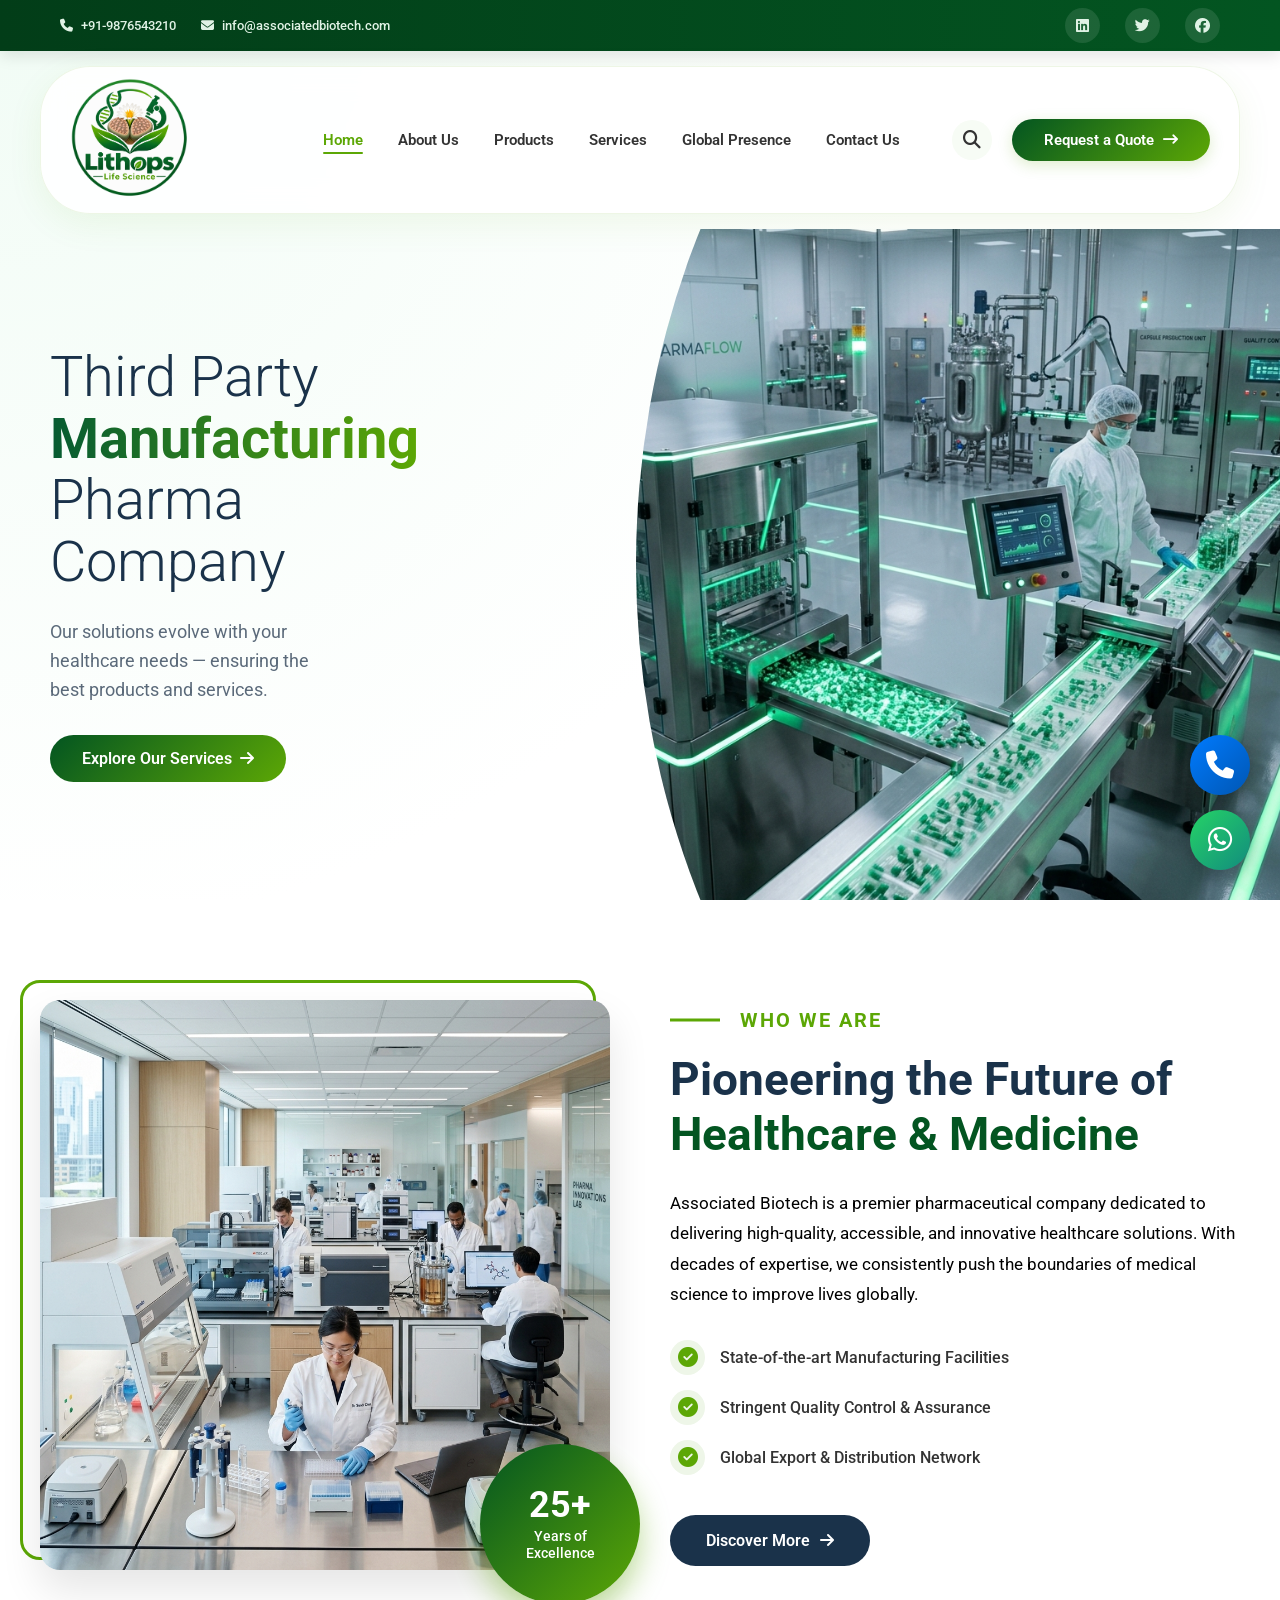
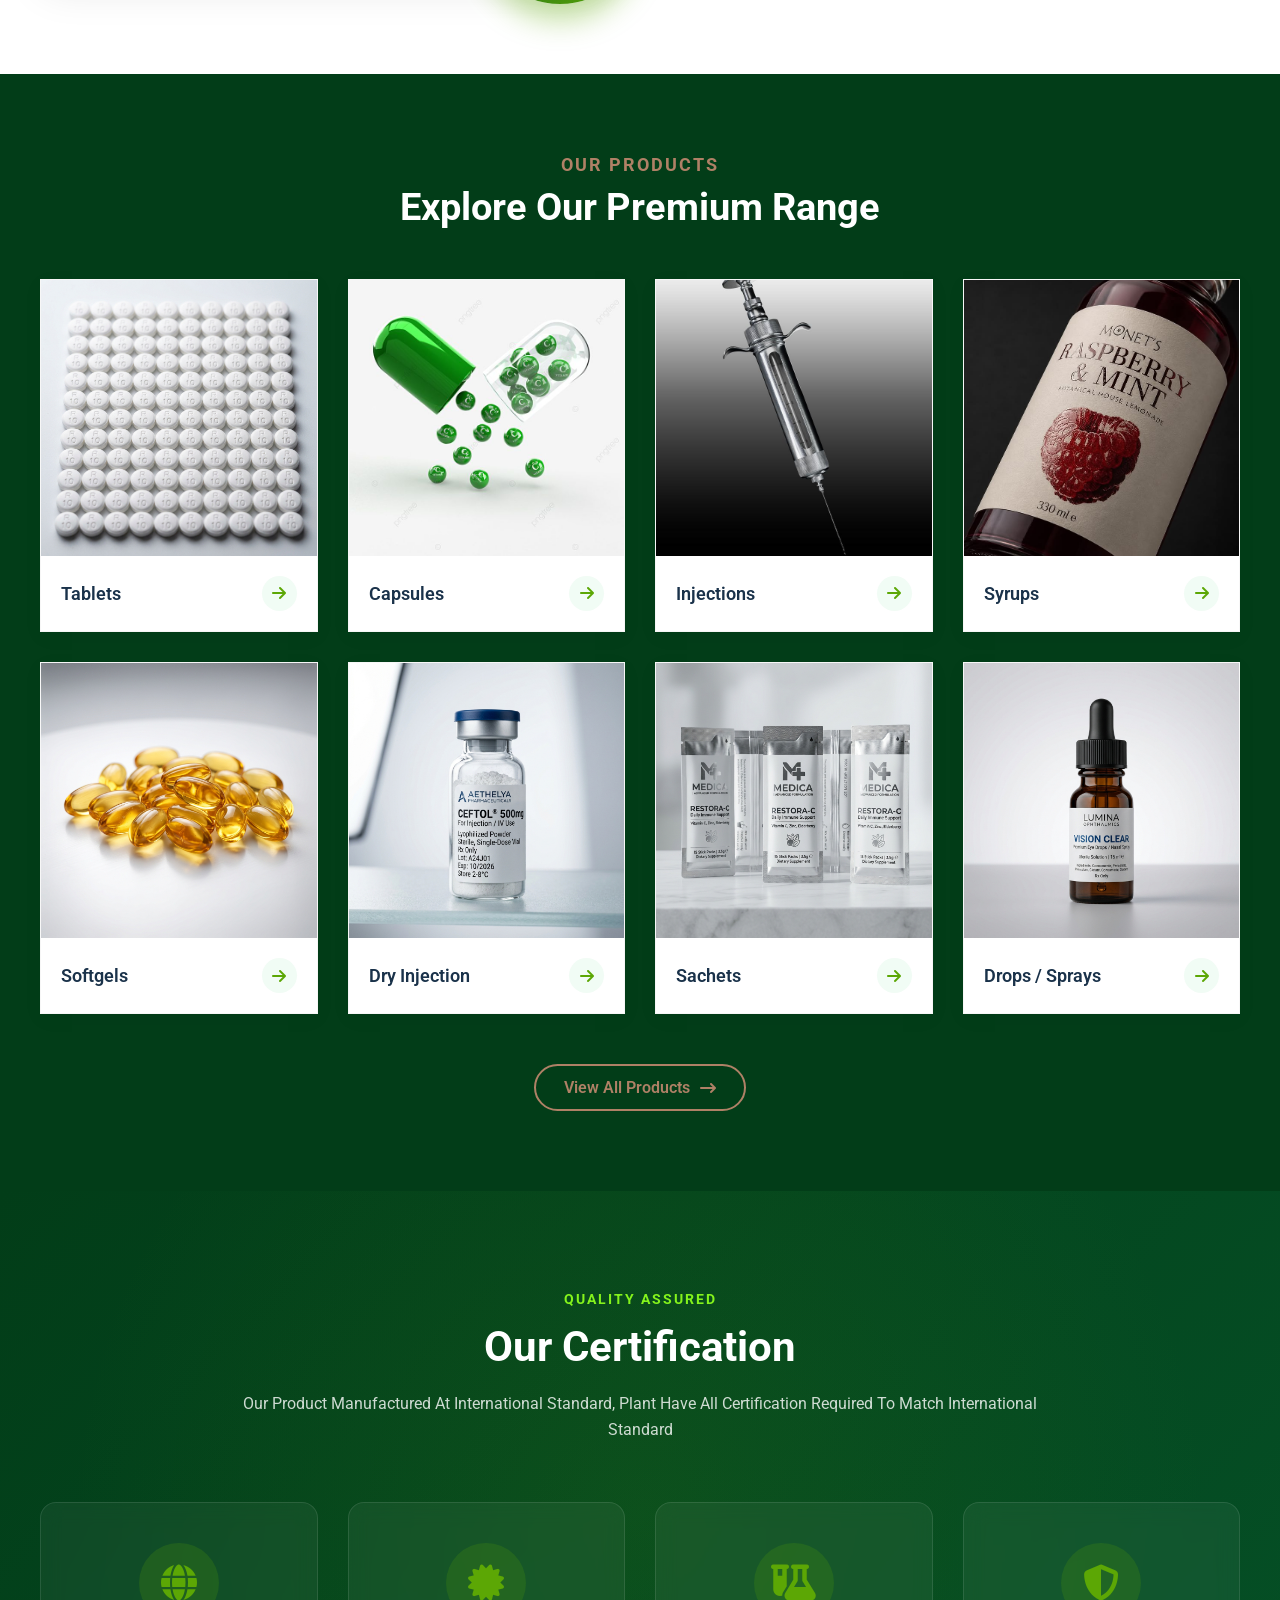
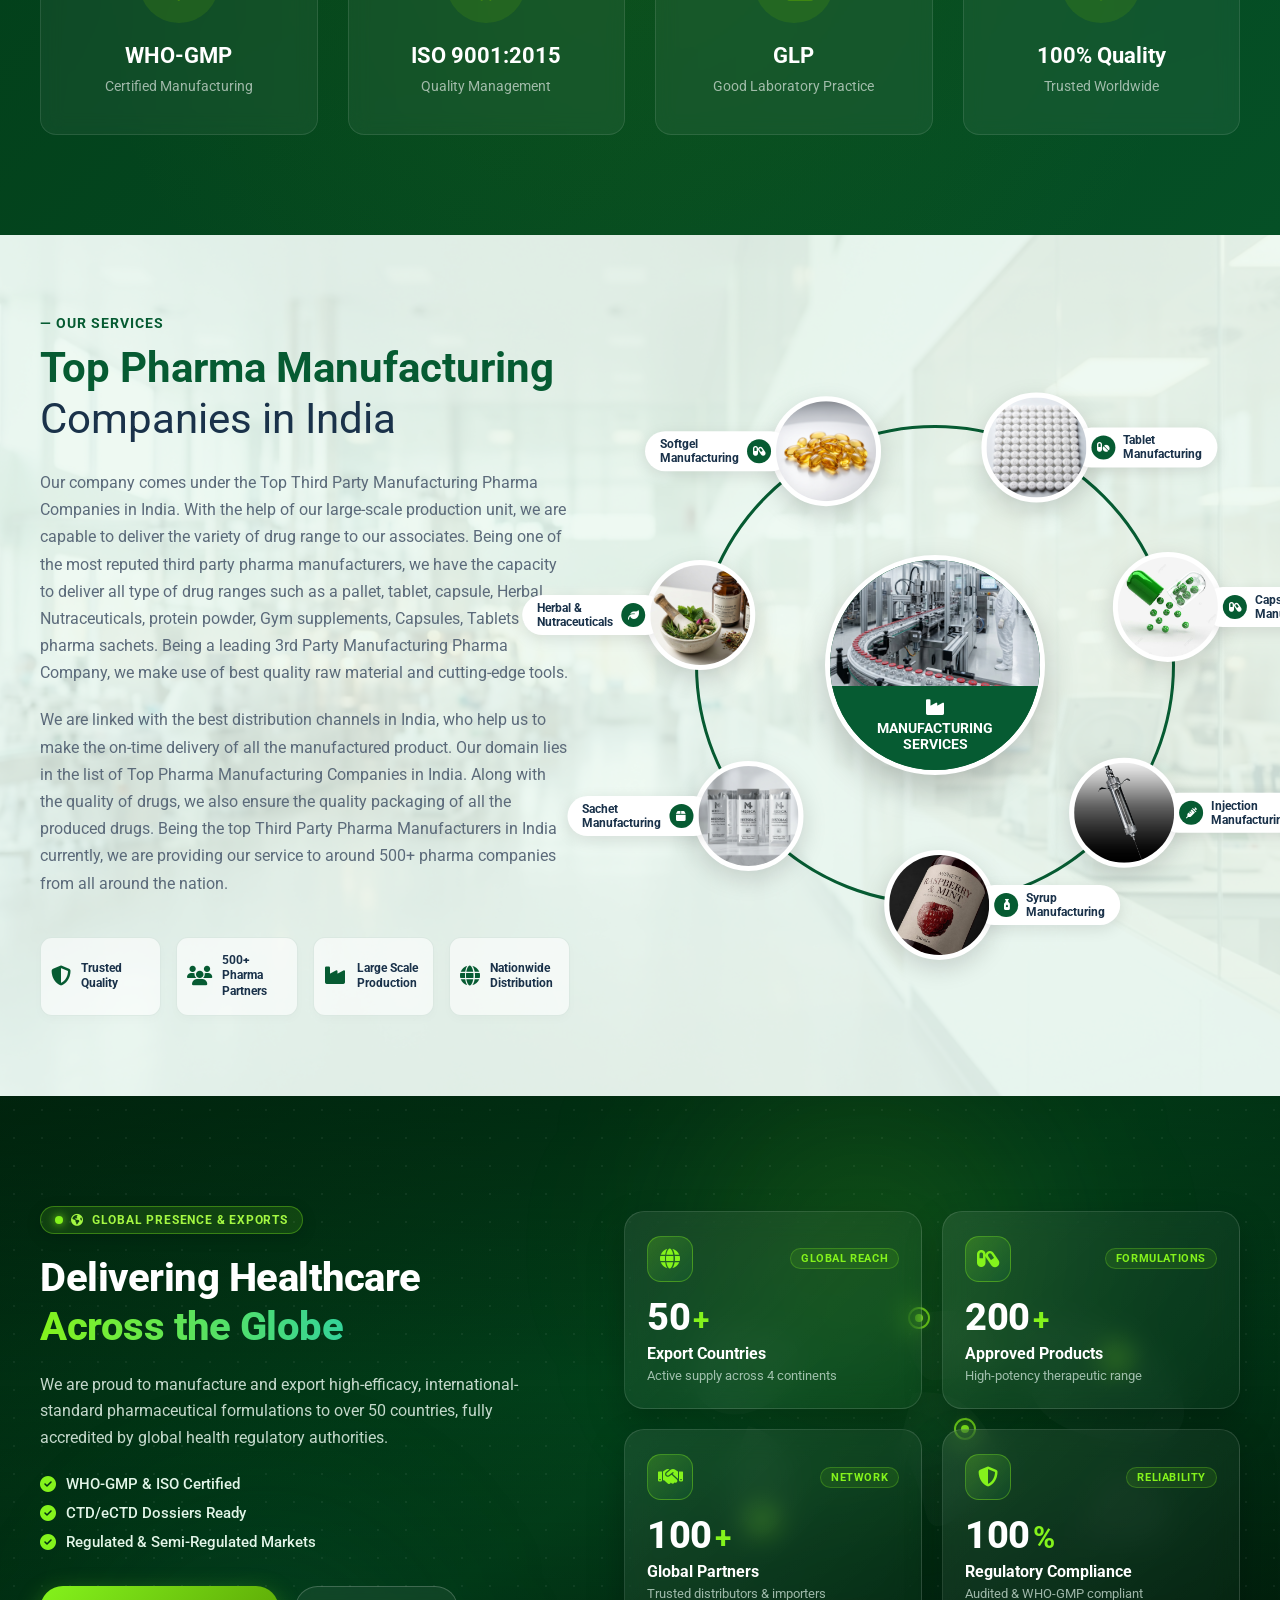
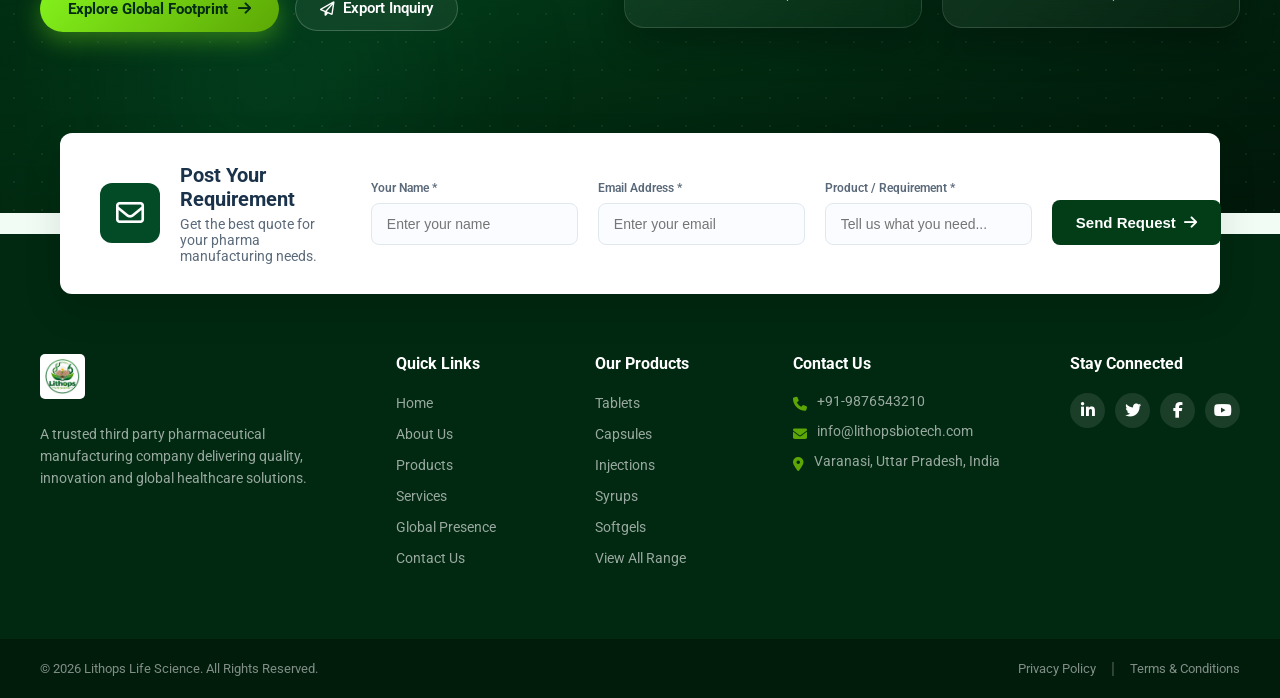
==== commit 385efdfe: "Update site" ====
--- a/index.html
+++ b/index.html
@@ -43,6 +43,9 @@
             <div class="header-actions">
                 <a href="contact.html" class="search-btn" title="Search"><i class="fa-solid fa-magnifying-glass"></i></a>
                 <a href="contact.html" class="get-in-touch-btn">Request a Quote <i class="fa-solid fa-arrow-right-long" style="margin-left: 5px;"></i></a>
+                <button class="mobile-toggle" id="mobileNavToggle" aria-label="Toggle Navigation Menu">
+                    <i class="fa-solid fa-bars"></i>
+                </button>
             </div>
         </header>
 
@@ -336,38 +339,141 @@
     <div class="bottom-sections-wrapper">
         <!-- Global Presence Section -->
         <section class="global-presence">
+            <!-- Ambient Lighting Glows -->
+            <div class="gp-glow-orb gp-glow-1"></div>
+            <div class="gp-glow-orb gp-glow-2"></div>
+
             <div class="gp-container">
+                <!-- Left Column: Content & CTA -->
                 <div class="gp-left">
-                    <span class="gp-subtitle">GLOBAL PRESENCE</span>
-                    <h2 class="gp-title">Delivering Healthcare<br>Across the Globe</h2>
-                    <p class="gp-desc">We are proud to export our quality products to multiple countries and are approved in several regulated markets worldwide.</p>
-                    <a href="#" class="gp-btn">Explore Global Presence <i class="fa-solid fa-arrow-right"></i></a>
-                </div>
-                <div class="gp-middle">
-                    <div class="gp-stat">
-                        <i class="fa-solid fa-globe"></i>
-                        <h3>50+</h3>
-                        <span>Countries</span>
-                    </div>
-                    <div class="gp-stat">
-                        <i class="fa-solid fa-shield-halved"></i>
-                        <h3>200+</h3>
-                        <span>Products</span>
-                    </div>
-                    <div class="gp-stat">
-                        <i class="fa-solid fa-users"></i>
-                        <h3>100+</h3>
-                        <span>Partners</span>
-                    </div>
-                    <div class="gp-stat">
-                        <i class="fa-solid fa-star"></i>
-                        <h3>Trusted</h3>
-                        <span>Worldwide</span>
-                    </div>
-                </div>
+                    <div class="gp-badge">
+                        <span class="gp-pulse-dot"></span>
+                        <i class="fa-solid fa-earth-americas"></i>
+                        <span>GLOBAL PRESENCE & EXPORTS</span>
+                    </div>
+
+                    <h2 class="gp-title">
+                        Delivering Healthcare <br>
+                        <span class="gp-title-highlight">Across the Globe</span>
+                    </h2>
+
+                    <p class="gp-desc">
+                        We are proud to manufacture and export high-efficacy, international-standard pharmaceutical formulations to over 50 countries, fully accredited by global health regulatory authorities.
+                    </p>
+
+                    <div class="gp-features-list">
+                        <div class="gp-feature-item">
+                            <i class="fa-solid fa-circle-check"></i>
+                            <span>WHO-GMP & ISO Certified</span>
+                        </div>
+                        <div class="gp-feature-item">
+                            <i class="fa-solid fa-circle-check"></i>
+                            <span>CTD/eCTD Dossiers Ready</span>
+                        </div>
+                        <div class="gp-feature-item">
+                            <i class="fa-solid fa-circle-check"></i>
+                            <span>Regulated & Semi-Regulated Markets</span>
+                        </div>
+                    </div>
+
+                    <div class="gp-actions">
+                        <a href="global-presence.html" class="gp-btn-primary">
+                            <span>Explore Global Footprint</span>
+                            <i class="fa-solid fa-arrow-right"></i>
+                        </a>
+                        <a href="contact.html" class="gp-btn-secondary">
+                            <i class="fa-regular fa-paper-plane"></i>
+                            <span>Export Inquiry</span>
+                        </a>
+                    </div>
+                </div>
+
+                <!-- Right Column: Interactive Stats Matrix with Map Background -->
                 <div class="gp-right">
-                    <!-- Pure CSS map placeholder -->
-                    <div class="map-placeholder"></div>
+                    <!-- World Map Silhouette Background with Animated Pulse Beacons -->
+                    <div class="gp-map-backdrop">
+                        <svg class="gp-world-svg" viewBox="0 0 1000 500" fill="none" xmlns="http://www.w3.org/2000/svg">
+                            <path d="M150,120 Q180,90 240,110 T300,160 T260,220 T180,240 T130,180 Z" fill="rgba(255,255,255,0.04)" />
+                            <path d="M220,260 Q270,270 290,340 T260,430 T200,440 T190,330 Z" fill="rgba(255,255,255,0.04)" />
+                            <path d="M480,90 Q560,70 600,120 T580,180 T500,190 T460,130 Z" fill="rgba(255,255,255,0.04)" />
+                            <path d="M470,210 Q540,200 580,260 T560,380 T490,390 T450,290 Z" fill="rgba(255,255,255,0.04)" />
+                            <path d="M620,100 Q780,80 840,150 T880,260 T760,280 T650,200 Z" fill="rgba(255,255,255,0.04)" />
+                            <path d="M760,330 Q840,320 860,380 T800,440 T730,410 Z" fill="rgba(255,255,255,0.04)" />
+                        </svg>
+
+                        <!-- Glowing Regional Beacons -->
+                        <div class="gp-beacon gp-beacon-1" title="Asia Pacific">
+                            <span class="gp-beacon-ring"></span>
+                            <span class="gp-beacon-core"></span>
+                        </div>
+                        <div class="gp-beacon gp-beacon-2" title="Middle East & Africa">
+                            <span class="gp-beacon-ring"></span>
+                            <span class="gp-beacon-core"></span>
+                        </div>
+                        <div class="gp-beacon gp-beacon-3" title="Latin America">
+                            <span class="gp-beacon-ring"></span>
+                            <span class="gp-beacon-core"></span>
+                        </div>
+                        <div class="gp-beacon gp-beacon-4" title="CIS & Europe">
+                            <span class="gp-beacon-ring"></span>
+                            <span class="gp-beacon-core"></span>
+                        </div>
+                    </div>
+
+                    <!-- 2x2 Glassmorphic Stat Cards Grid -->
+                    <div class="gp-stats-grid">
+                        <!-- Card 1 -->
+                        <div class="gp-stat-card">
+                            <div class="gp-card-header">
+                                <div class="gp-card-icon">
+                                    <i class="fa-solid fa-globe"></i>
+                                </div>
+                                <span class="gp-card-tag">Global Reach</span>
+                            </div>
+                            <div class="gp-card-num">50<span class="gp-plus">+</span></div>
+                            <div class="gp-card-label">Export Countries</div>
+                            <div class="gp-card-sub">Active supply across 4 continents</div>
+                        </div>
+
+                        <!-- Card 2 -->
+                        <div class="gp-stat-card">
+                            <div class="gp-card-header">
+                                <div class="gp-card-icon">
+                                    <i class="fa-solid fa-capsules"></i>
+                                </div>
+                                <span class="gp-card-tag">Formulations</span>
+                            </div>
+                            <div class="gp-card-num">200<span class="gp-plus">+</span></div>
+                            <div class="gp-card-label">Approved Products</div>
+                            <div class="gp-card-sub">High-potency therapeutic range</div>
+                        </div>
+
+                        <!-- Card 3 -->
+                        <div class="gp-stat-card">
+                            <div class="gp-card-header">
+                                <div class="gp-card-icon">
+                                    <i class="fa-solid fa-handshake"></i>
+                                </div>
+                                <span class="gp-card-tag">Network</span>
+                            </div>
+                            <div class="gp-card-num">100<span class="gp-plus">+</span></div>
+                            <div class="gp-card-label">Global Partners</div>
+                            <div class="gp-card-sub">Trusted distributors & importers</div>
+                        </div>
+
+                        <!-- Card 4 -->
+                        <div class="gp-stat-card">
+                            <div class="gp-card-header">
+                                <div class="gp-card-icon">
+                                    <i class="fa-solid fa-shield-halved"></i>
+                                </div>
+                                <span class="gp-card-tag">Reliability</span>
+                            </div>
+                            <div class="gp-card-num">100<span class="gp-plus">%</span></div>
+                            <div class="gp-card-label">Regulatory Compliance</div>
+                            <div class="gp-card-sub">Audited & WHO-GMP compliant</div>
+                        </div>
+                    </div>
                 </div>
             </div>
         </section>
@@ -486,5 +592,35 @@
         </a>
     </div>
 
+    <!-- Mobile Menu Handler Script -->
+    <script>
+        const navToggle = document.getElementById('mobileNavToggle');
+        const navLinks = document.querySelector('.nav-links');
+        if (navToggle && navLinks) {
+            navToggle.addEventListener('click', (e) => {
+                e.stopPropagation();
+                navLinks.classList.toggle('mobile-active');
+                navToggle.classList.toggle('active');
+                const icon = navToggle.querySelector('i');
+                if (navLinks.classList.contains('mobile-active')) {
+                    icon.classList.remove('fa-bars');
+                    icon.classList.add('fa-xmark');
+                } else {
+                    icon.classList.remove('fa-xmark');
+                    icon.classList.add('fa-bars');
+                }
+            });
+
+            document.addEventListener('click', (e) => {
+                if (!navLinks.contains(e.target) && !navToggle.contains(e.target) && navLinks.classList.contains('mobile-active')) {
+                    navLinks.classList.remove('mobile-active');
+                    navToggle.classList.remove('active');
+                    const icon = navToggle.querySelector('i');
+                    icon.classList.remove('fa-xmark');
+                    icon.classList.add('fa-bars');
+                }
+            });
+        }
+    </script>
 </body>
 </html>
--- a/styles.css
+++ b/styles.css
@@ -27,12 +27,13 @@
     display: flex;
     justify-content: space-between;
     align-items: center;
-    padding: 8px 60px; /* adjusted padding since margin is removed */
+    padding: 8px 60px;
+    /* adjusted padding since margin is removed */
     margin: 0;
     border-radius: 0;
     font-size: 13px;
     font-weight: 500;
-    box-shadow: 0 5px 15px rgba(0,0,0,0.1);
+    box-shadow: 0 5px 15px rgba(0, 0, 0, 0.1);
 }
 
 .top-bar .contact-info {
@@ -56,7 +57,9 @@
 
 .top-bar .social-icons a:hover {
     color: #fff;
-}.header {
+}
+
+.header {
     display: flex;
     justify-content: space-between;
     align-items: center;
@@ -107,7 +110,7 @@
 }
 
 .logo-img {
-    height: 120px; 
+    height: 120px;
     width: auto;
     object-fit: contain;
 }
@@ -116,7 +119,8 @@
     display: flex;
     gap: 35px;
     align-items: center;
-    margin-left: 80px; /* Shifted to the right */
+    margin-left: 80px;
+    /* Shifted to the right */
 }
 
 .nav-links a {
@@ -276,11 +280,11 @@
 }
 
 .tree-img {
-    width: 180px; 
+    width: 180px;
     height: auto;
     margin-bottom: 10px;
     /* Multiply helps blend the generated image's white bg */
-    mix-blend-mode: multiply; 
+    mix-blend-mode: multiply;
 }
 
 .trust-text {
@@ -324,7 +328,7 @@
     height: 110%;
     border-right: 15px solid #222;
     border-radius: 50%;
-    filter: drop-shadow(5px 0px 10px rgba(0,0,0,0.8));
+    filter: drop-shadow(5px 0px 10px rgba(0, 0, 0, 0.8));
     clip-path: ellipse(100% 100% at -50% 50%);
     pointer-events: none;
     opacity: 0;
@@ -397,8 +401,13 @@
 }
 
 @keyframes scrollSlider {
-    0% { transform: translateX(0); }
-    100% { transform: translateX(calc(-50% - 10px)); }
+    0% {
+        transform: translateX(0);
+    }
+
+    100% {
+        transform: translateX(calc(-50% - 10px));
+    }
 }
 
 .product-card {
@@ -409,14 +418,14 @@
     display: flex;
     flex-direction: column;
     align-items: center;
-    box-shadow: 0 4px 15px rgba(0,0,0,0.06);
+    box-shadow: 0 4px 15px rgba(0, 0, 0, 0.06);
     transition: transform 0.3s ease, box-shadow 0.3s ease;
     border: none;
 }
 
 .product-card:hover {
     transform: translateY(-5px);
-    box-shadow: 0 10px 25px rgba(0,0,0,0.08);
+    box-shadow: 0 10px 25px rgba(0, 0, 0, 0.08);
 }
 
 .product-img-wrapper {
@@ -477,7 +486,8 @@
     content: '';
     position: absolute;
     inset: 0;
-    background: rgba(235, 248, 240, 0.85); /* Light green tint */
+    background: rgba(235, 248, 240, 0.85);
+    /* Light green tint */
 }
 
 .services-container {
@@ -534,130 +544,24 @@
 .feature-item {
     background: rgba(255, 255, 255, 0.6);
     border: 1px solid rgba(6, 91, 50, 0.1);
-    justify-content: space-between;
-    align-items: flex-end;
-    margin-bottom: 40px;
-}
-
-.products-title-area {
-    display: flex;
-    flex-direction: column;
-}
-
-.products-subtitle {
+    border-radius: 12px;
+    padding: 15px 10px;
+    display: flex;
+    align-items: center;
+    gap: 10px;
+    box-shadow: 0 4px 10px rgba(0, 0, 0, 0.02);
+}
+
+.feature-icon {
     color: #065b32;
-    font-size: 14px;
-    font-weight: 700;
-    text-transform: uppercase;
-    letter-spacing: 1px;
-    margin-bottom: 8px;
-}
-
-.products-title {
+    font-size: 20px;
+}
+
+.feature-text {
+    font-size: 12px;
+    font-weight: 700;
     color: #1a324a;
-    font-size: 32px;
-    font-weight: 600;
-}
-
-.view-all-link {
-    color: #065b32;
-    font-weight: 600;
-    text-decoration: none;
-    font-size: 15px;
-    display: flex;
-    align-items: center;
-    gap: 8px;
-    transition: color 0.3s ease;
-}
-
-.view-all-link:hover {
-    color: #044224;
-}
-
-.products-slider {
-    overflow: hidden;
-    padding-bottom: 20px;
-    width: 100%;
-}
-
-.slider-track {
-    display: flex;
-    gap: 20px;
-    width: max-content;
-    animation: scrollSlider 25s linear infinite;
-}
-
-.slider-track:hover {
-    animation-play-state: paused;
-}
-
-@keyframes scrollSlider {
-    0% { transform: translateX(0); }
-    100% { transform: translateX(calc(-50% - 10px)); }
-}
-
-.product-card {
-    min-width: 120px;
-    background: #fff;
-    border-radius: 0;
-    padding: 8px;
-    display: flex;
-    flex-direction: column;
-    align-items: center;
-    box-shadow: 0 4px 15px rgba(0,0,0,0.06);
-    transition: transform 0.3s ease, box-shadow 0.3s ease;
-    border: none;
-}
-
-.product-card:hover {
-    transform: translateY(-5px);
-    box-shadow: 0 10px 25px rgba(0,0,0,0.08);
-}
-
-.product-img-wrapper {
-    background: transparent;
-    border-radius: 0;
-    padding: 15px;
-    margin-bottom: 15px;
-    width: 100%;
-    aspect-ratio: 1;
-    display: flex;
-    justify-content: center;
-    align-items: center;
-    overflow: hidden;
-}
-
-.product-img-wrapper img {
-    width: 100%;
-    height: 100%;
-    object-fit: contain;
-    mix-blend-mode: multiply;
-}
-
-.product-card h3 {
-    color: #1a324a;
-    font-size: 14px;
-    font-weight: 600;
-    margin-bottom: 10px;
-    text-align: center;
-}
-
-.product-btn {
-    width: 28px;
-    height: 28px;
-    background-color: #27ae60;
-    color: #fff;
-    border-radius: 50%;
-    display: flex;
-    justify-content: center;
-    align-items: center;
-    text-decoration: none;
-    transition: background-color 0.3s ease;
-    font-size: 12px;
-}
-
-.product-btn:hover {
-    background-color: #065b32;
+    line-height: 1.3;
 }
 
 /* Services Section (Complex Infographic) */
@@ -672,7 +576,8 @@
     content: '';
     position: absolute;
     inset: 0;
-    background: rgba(235, 248, 240, 0.85); /* Light green tint */
+    background: rgba(235, 248, 240, 0.85);
+    /* Light green tint */
 }
 
 .services-container {
@@ -734,7 +639,7 @@
     display: flex;
     align-items: center;
     gap: 10px;
-    box-shadow: 0 4px 10px rgba(0,0,0,0.02);
+    box-shadow: 0 4px 10px rgba(0, 0, 0, 0.02);
 }
 
 .feature-icon {
@@ -786,7 +691,7 @@
     overflow: hidden;
     display: flex;
     flex-direction: column;
-    box-shadow: 0 15px 35px rgba(0,0,0,0.2);
+    box-shadow: 0 15px 35px rgba(0, 0, 0, 0.2);
     border: 5px solid #fff;
     z-index: 10;
     animation: counterSpin 40s linear infinite;
@@ -824,7 +729,7 @@
     position: absolute;
     background: #fff;
     border: 5px solid #fff;
-    box-shadow: 0 8px 25px rgba(0,0,0,0.15);
+    box-shadow: 0 8px 25px rgba(0, 0, 0, 0.15);
     /* using CSS variable for angle. Radius is 240px (half of 480px container) */
     transform: rotate(var(--angle)) translateY(-240px) rotate(calc(-1 * var(--angle)));
     z-index: 5;
@@ -853,7 +758,7 @@
     display: flex;
     align-items: center;
     gap: 8px;
-    box-shadow: 0 4px 15px rgba(0,0,0,0.1);
+    box-shadow: 0 4px 15px rgba(0, 0, 0, 0.1);
     font-size: 12px;
     font-weight: 700;
     color: #1a324a;
@@ -887,6 +792,7 @@
     padding-right: 20px;
     flex-direction: row-reverse;
 }
+
 /* Who We Are Section */
 .who-we-are {
     padding: 100px 40px;
@@ -939,7 +845,7 @@
     border-radius: 20px;
     position: relative;
     z-index: 1;
-    box-shadow: 0 20px 40px rgba(0,0,0,0.1);
+    box-shadow: 0 20px 40px rgba(0, 0, 0, 0.1);
     transition: transform 0.5s ease;
 }
 
@@ -1039,9 +945,17 @@
     animation: slideInList 0.5s ease-out forwards;
 }
 
-.wwa-list li:nth-child(1) { animation-delay: 0.5s; }
-.wwa-list li:nth-child(2) { animation-delay: 0.7s; }
-.wwa-list li:nth-child(3) { animation-delay: 0.9s; }
+.wwa-list li:nth-child(1) {
+    animation-delay: 0.5s;
+}
+
+.wwa-list li:nth-child(2) {
+    animation-delay: 0.7s;
+}
+
+.wwa-list li:nth-child(3) {
+    animation-delay: 0.9s;
+}
 
 .wwa-list li i {
     color: #5CA705;
@@ -1096,41 +1010,77 @@
 
 /* Animations */
 @keyframes floatBadge {
-    0% { transform: translateY(0px); }
-    50% { transform: translateY(-15px); }
-    100% { transform: translateY(0px); }
+    0% {
+        transform: translateY(0px);
+    }
+
+    50% {
+        transform: translateY(-15px);
+    }
+
+    100% {
+        transform: translateY(0px);
+    }
 }
 
 @keyframes slideInLeft {
-    0% { opacity: 0; transform: translateX(-50px); }
-    100% { opacity: 1; transform: translateX(0); }
+    0% {
+        opacity: 0;
+        transform: translateX(-50px);
+    }
+
+    100% {
+        opacity: 1;
+        transform: translateX(0);
+    }
 }
 
 @keyframes slideInRight {
-    0% { opacity: 0; transform: translateX(50px); }
-    100% { opacity: 1; transform: translateX(0); }
+    0% {
+        opacity: 0;
+        transform: translateX(50px);
+    }
+
+    100% {
+        opacity: 1;
+        transform: translateX(0);
+    }
 }
 
 @keyframes slideInList {
-    0% { opacity: 0; transform: translateX(-20px); }
-    100% { opacity: 1; transform: translateX(0); }
-}
+    0% {
+        opacity: 0;
+        transform: translateX(-20px);
+    }
+
+    100% {
+        opacity: 1;
+        transform: translateX(0);
+    }
+}
+
 @keyframes spinContainer {
-    100% { transform: rotate(360deg); }
+    100% {
+        transform: rotate(360deg);
+    }
 }
 
 @keyframes counterSpin {
-    100% { transform: rotate(-360deg); }
+    100% {
+        transform: rotate(-360deg);
+    }
 }
 
 @keyframes counterSpinNode {
     0% {
         transform: rotate(var(--angle)) translateY(-240px) rotate(calc(-1 * var(--angle)));
     }
+
     100% {
         transform: rotate(var(--angle)) translateY(-240px) rotate(calc(-1 * var(--angle) - 360deg));
     }
 }
+
 /* Fixed Contact Buttons */
 .fixed-contact-buttons {
     position: fixed;
@@ -1152,14 +1102,14 @@
     color: #fff;
     font-size: 28px;
     text-decoration: none;
-    box-shadow: 0 5px 20px rgba(0,0,0,0.2);
+    box-shadow: 0 5px 20px rgba(0, 0, 0, 0.2);
     transition: transform 0.3s ease, box-shadow 0.3s ease;
     animation: floatButton 3s ease-in-out infinite;
 }
 
 .contact-btn:hover {
     transform: scale(1.1) translateY(-3px);
-    box-shadow: 0 10px 30px rgba(0,0,0,0.3);
+    box-shadow: 0 10px 30px rgba(0, 0, 0, 0.3);
     animation-play-state: paused;
 }
 
@@ -1172,29 +1122,63 @@
 }
 
 @keyframes floatButton {
-    0% { transform: translateY(0); }
-    50% { transform: translateY(-8px); }
-    100% { transform: translateY(0); }
+    0% {
+        transform: translateY(0);
+    }
+
+    50% {
+        transform: translateY(-8px);
+    }
+
+    100% {
+        transform: translateY(0);
+    }
 }
 
 @keyframes fadeInUp {
-    0% { opacity: 0; transform: translateY(30px); }
-    100% { opacity: 1; transform: translateY(0); }
+    0% {
+        opacity: 0;
+        transform: translateY(30px);
+    }
+
+    100% {
+        opacity: 1;
+        transform: translateY(0);
+    }
 }
 
 @keyframes heroImageReveal {
-    0% { opacity: 0; transform: scale(1.1) translateX(50px); clip-path: ellipse(50% 50% at 110% 50%); }
-    100% { opacity: 1; transform: scale(1) translateX(0); clip-path: ellipse(110% 120% at 110% 50%); }
+    0% {
+        opacity: 0;
+        transform: scale(1.1) translateX(50px);
+        clip-path: ellipse(50% 50% at 110% 50%);
+    }
+
+    100% {
+        opacity: 1;
+        transform: scale(1) translateX(0);
+        clip-path: ellipse(110% 120% at 110% 50%);
+    }
 }
 
 @keyframes slowPulse {
-    0% { transform: scale(1); }
-    100% { transform: scale(1.05); }
+    0% {
+        transform: scale(1);
+    }
+
+    100% {
+        transform: scale(1.05);
+    }
 }
 
 @keyframes fadeInHalf {
-    0% { opacity: 0; }
-    100% { opacity: 0.5; }
+    0% {
+        opacity: 0;
+    }
+
+    100% {
+        opacity: 0.5;
+    }
 }
 
 /* Products Grid Section */
@@ -1239,9 +1223,9 @@
     background: #fff;
     border-radius: 0;
     padding: 0;
-    box-shadow: 0 5px 20px rgba(0,0,0,0.04);
+    box-shadow: 0 5px 20px rgba(0, 0, 0, 0.04);
     transition: all 0.4s ease;
-    border: 1px solid rgba(0,0,0,0.03);
+    border: 1px solid rgba(0, 0, 0, 0.03);
     display: flex;
     flex-direction: column;
     overflow: hidden;
@@ -1334,124 +1318,421 @@
 /* Bottom Sections Wrapper (relative for overlapping) */
 .bottom-sections-wrapper {
     position: relative;
-    background-color: #f1fcf5; 
-}
-
-/* 1. Global Presence Section */
+    background-color: #f1fcf5;
+}
+
+/* 1. Global Presence Section (Modern Glassmorphic Redesign) */
 .global-presence {
-    background-color: #023D18;
+    background: linear-gradient(145deg, #01240e 0%, #03441c 50%, #01180a 100%);
     color: #fff;
-    padding: 80px 40px 140px 40px; 
+    padding: 100px 40px 170px 40px;
     position: relative;
     overflow: hidden;
-}
-
-/* Subtle map pattern background */
+    isolation: isolate;
+}
+
+/* Elegant ambient lighting glows */
+.gp-glow-orb {
+    position: absolute;
+    border-radius: 50%;
+    filter: blur(90px);
+    pointer-events: none;
+    z-index: 1;
+}
+
+.gp-glow-1 {
+    top: -10%;
+    right: 15%;
+    width: 450px;
+    height: 450px;
+    background: radial-gradient(circle, rgba(132, 243, 28, 0.18) 0%, transparent 70%);
+}
+
+.gp-glow-2 {
+    bottom: -10%;
+    left: 5%;
+    width: 400px;
+    height: 400px;
+    background: radial-gradient(circle, rgba(16, 185, 129, 0.15) 0%, transparent 70%);
+}
+
+/* Subtle high-tech grid texture */
 .global-presence::before {
     content: '';
     position: absolute;
-    right: 0;
-    top: 0;
-    width: 40%;
-    height: 100%;
-    background-image: radial-gradient(rgba(255, 255, 255, 0.15) 2px, transparent 2px);
-    background-size: 20px 20px;
-    opacity: 0.5;
+    inset: 0;
+    background-image:
+        radial-gradient(rgba(255, 255, 255, 0.08) 1.5px, transparent 1.5px),
+        linear-gradient(to bottom, rgba(1, 36, 14, 0.6), transparent 40%, rgba(1, 24, 10, 0.8));
+    background-size: 28px 28px, 100% 100%;
+    opacity: 0.7;
     pointer-events: none;
-    mask-image: linear-gradient(to right, transparent, black 40%);
-    -webkit-mask-image: linear-gradient(to right, transparent, black 40%);
+    z-index: 1;
 }
 
 .gp-container {
-    max-width: 1300px;
+    max-width: 1280px;
     margin: 0 auto;
-    display: flex;
-    justify-content: space-between;
+    display: grid;
+    grid-template-columns: 1.15fr 1.35fr;
+    gap: 60px;
     align-items: center;
     position: relative;
     z-index: 2;
 }
 
+/* Left Column */
 .gp-left {
-    flex: 1.2;
-    padding-right: 40px;
-}
-
-.gp-subtitle {
-    color: #5CA705;
-    font-size: 13px;
-    font-weight: 700;
+    display: flex;
+    flex-direction: column;
+    align-items: flex-start;
+}
+
+.gp-badge {
+    display: inline-flex;
+    align-items: center;
+    gap: 8px;
+    background: rgba(132, 243, 28, 0.12);
+    border: 1px solid rgba(132, 243, 28, 0.35);
+    padding: 6px 14px;
+    border-radius: 30px;
+    font-size: 12px;
+    font-weight: 700;
+    color: #a3f742;
+    letter-spacing: 0.8px;
     text-transform: uppercase;
-    letter-spacing: 1px;
-    margin-bottom: 10px;
-    display: block;
+    margin-bottom: 20px;
+    box-shadow: 0 4px 15px rgba(0, 0, 0, 0.15);
+}
+
+.gp-pulse-dot {
+    width: 8px;
+    height: 8px;
+    background-color: #84f31c;
+    border-radius: 50%;
+    box-shadow: 0 0 10px #84f31c;
+    animation: gpDotPulse 2s infinite;
+}
+
+@keyframes gpDotPulse {
+    0% {
+        transform: scale(0.95);
+        box-shadow: 0 0 0 0 rgba(132, 243, 28, 0.7);
+    }
+
+    70% {
+        transform: scale(1.1);
+        box-shadow: 0 0 0 8px rgba(132, 243, 28, 0);
+    }
+
+    100% {
+        transform: scale(0.95);
+        box-shadow: 0 0 0 0 rgba(132, 243, 28, 0);
+    }
 }
 
 .gp-title {
-    font-size: 34px;
-    font-weight: 700;
-    line-height: 1.2;
+    font-size: 40px;
+    font-weight: 800;
+    line-height: 1.22;
+    color: #ffffff;
     margin-bottom: 20px;
+    letter-spacing: -0.5px;
+}
+
+.gp-title-highlight {
+    background: linear-gradient(90deg, #84f31c 0%, #34d399 100%);
+    -webkit-background-clip: text;
+    -webkit-text-fill-color: transparent;
+    display: inline-block;
 }
 
 .gp-desc {
-    font-size: 15px;
-    color: rgba(255, 255, 255, 0.8);
-    line-height: 1.6;
-    margin-bottom: 30px;
-    max-width: 90%;
-}
-
-.gp-btn {
+    font-size: 15.5px;
+    color: rgba(230, 245, 235, 0.85);
+    line-height: 1.7;
+    margin-bottom: 25px;
+    max-width: 520px;
+}
+
+/* Feature Checkpoints */
+.gp-features-list {
+    display: flex;
+    flex-direction: column;
+    gap: 12px;
+    margin-bottom: 35px;
+}
+
+.gp-feature-item {
+    display: flex;
+    align-items: center;
+    gap: 10px;
+    font-size: 14.5px;
+    font-weight: 500;
+    color: #e2f5e8;
+}
+
+.gp-feature-item i {
+    color: #84f31c;
+    font-size: 16px;
+}
+
+/* Actions & Buttons */
+.gp-actions {
+    display: flex;
+    align-items: center;
+    gap: 16px;
+    flex-wrap: wrap;
+}
+
+.gp-btn-primary {
     display: inline-flex;
     align-items: center;
-    background: rgba(255, 255, 255, 0.1);
-    color: #fff;
-    padding: 12px 24px;
+    gap: 10px;
+    background: linear-gradient(135deg, #84f31c 0%, #5ca705 100%);
+    color: #022b11;
+    padding: 14px 28px;
     border-radius: 30px;
     text-decoration: none;
-    font-size: 14px;
+    font-size: 15px;
+    font-weight: 700;
+    box-shadow: 0 8px 24px rgba(132, 243, 28, 0.35);
+    transition: all 0.35s cubic-bezier(0.16, 1, 0.3, 1);
+}
+
+.gp-btn-primary i {
+    transition: transform 0.3s ease;
+}
+
+.gp-btn-primary:hover {
+    transform: translateY(-3px);
+    box-shadow: 0 12px 30px rgba(132, 243, 28, 0.5);
+    background: linear-gradient(135deg, #99ff33 0%, #6ec207 100%);
+    color: #011d0b;
+}
+
+.gp-btn-primary:hover i {
+    transform: translateX(4px);
+}
+
+.gp-btn-secondary {
+    display: inline-flex;
+    align-items: center;
+    gap: 8px;
+    background: rgba(255, 255, 255, 0.06);
+    color: #ffffff;
+    padding: 13px 24px;
+    border-radius: 30px;
+    text-decoration: none;
+    font-size: 14.5px;
     font-weight: 600;
     border: 1px solid rgba(255, 255, 255, 0.2);
+    backdrop-filter: blur(8px);
     transition: all 0.3s ease;
-    gap: 8px;
-}
-
-.gp-btn:hover {
-    background: #5CA705;
-    border-color: #5CA705;
-}
-
-.gp-middle {
-    flex: 2;
-    display: flex;
+}
+
+.gp-btn-secondary:hover {
+    background: rgba(255, 255, 255, 0.15);
+    border-color: rgba(132, 243, 28, 0.6);
+    color: #84f31c;
+    transform: translateY(-3px);
+}
+
+/* Right Column (Stats Grid & Map) */
+.gp-right {
+    position: relative;
+    padding: 15px 0;
+}
+
+/* Map Backdrop & Regional Beacons */
+.gp-map-backdrop {
+    position: absolute;
+    inset: -30px -20px -30px -20px;
+    pointer-events: none;
+    z-index: 1;
+    overflow: hidden;
+}
+
+.gp-world-svg {
+    width: 100%;
+    height: 100%;
+    object-fit: cover;
+    opacity: 0.65;
+    filter: drop-shadow(0 0 15px rgba(132, 243, 28, 0.1));
+}
+
+.gp-beacon {
+    position: absolute;
+    width: 14px;
+    height: 14px;
+    transform: translate(-50%, -50%);
+}
+
+.gp-beacon-core {
+    position: absolute;
+    inset: 3px;
+    background: #84f31c;
+    border-radius: 50%;
+    box-shadow: 0 0 12px #84f31c;
+}
+
+.gp-beacon-ring {
+    position: absolute;
+    inset: -4px;
+    border: 2px solid rgba(132, 243, 28, 0.8);
+    border-radius: 50%;
+    animation: beaconRipple 2.4s cubic-bezier(0.1, 0.8, 0.3, 1) infinite;
+}
+
+.gp-beacon-1 {
+    top: 38%;
+    left: 78%;
+}
+
+/* Asia */
+.gp-beacon-2 {
+    top: 52%;
+    left: 55%;
+}
+
+/* Middle East/Africa */
+.gp-beacon-3 {
+    top: 70%;
+    left: 24%;
+}
+
+/* LatAm */
+.gp-beacon-4 {
+    top: 30%;
+    left: 48%;
+}
+
+/* CIS / Europe */
+
+@keyframes beaconRipple {
+    0% {
+        transform: scale(0.6);
+        opacity: 1;
+    }
+
+    100% {
+        transform: scale(3);
+        opacity: 0;
+    }
+}
+
+/* 2x2 Glassmorphic Cards Grid */
+.gp-stats-grid {
+    display: grid;
+    grid-template-columns: repeat(2, 1fr);
+    gap: 20px;
+    position: relative;
+    z-index: 2;
+}
+
+.gp-stat-card {
+    background: linear-gradient(135deg, rgba(255, 255, 255, 0.08) 0%, rgba(255, 255, 255, 0.02) 100%);
+    backdrop-filter: blur(14px);
+    -webkit-backdrop-filter: blur(14px);
+    border: 1px solid rgba(255, 255, 255, 0.12);
+    border-radius: 20px;
+    padding: 24px 22px;
+    box-shadow: 0 16px 36px rgba(0, 0, 0, 0.25);
+    transition: all 0.4s cubic-bezier(0.16, 1, 0.3, 1);
+    position: relative;
+    overflow: hidden;
+}
+
+.gp-stat-card::before {
+    content: '';
+    position: absolute;
+    top: 0;
+    left: 0;
+    right: 0;
+    height: 3px;
+    background: linear-gradient(90deg, transparent, rgba(132, 243, 28, 0.7), transparent);
+    opacity: 0;
+    transition: opacity 0.4s ease;
+}
+
+.gp-stat-card:hover {
+    transform: translateY(-8px);
+    background: linear-gradient(135deg, rgba(255, 255, 255, 0.12) 0%, rgba(255, 255, 255, 0.04) 100%);
+    border-color: rgba(132, 243, 28, 0.45);
+    box-shadow: 0 22px 45px rgba(0, 0, 0, 0.4), 0 0 25px rgba(132, 243, 28, 0.15);
+}
+
+.gp-stat-card:hover::before {
+    opacity: 1;
+}
+
+.gp-card-header {
+    display: flex;
+    align-items: center;
+    justify-content: space-between;
+    margin-bottom: 16px;
+}
+
+.gp-card-icon {
+    width: 46px;
+    height: 46px;
+    border-radius: 14px;
+    background: linear-gradient(135deg, rgba(132, 243, 28, 0.22) 0%, rgba(16, 185, 129, 0.08) 100%);
+    border: 1px solid rgba(132, 243, 28, 0.35);
+    display: flex;
+    align-items: center;
     justify-content: center;
-    gap: 60px;
-}
-
-.gp-stat {
-    text-align: center;
-}
-
-.gp-stat i {
-    font-size: 32px;
-    color: #5CA705;
-    margin-bottom: 15px;
-}
-
-.gp-stat h3 {
-    font-size: 28px;
-    font-weight: 700;
-    margin-bottom: 5px;
-}
-
-.gp-stat span {
-    font-size: 14px;
-    color: rgba(255, 255, 255, 0.7);
-}
-
-.gp-right {
-    flex: 1;
+    color: #84f31c;
+    font-size: 20px;
+    transition: transform 0.3s ease, background 0.3s ease;
+}
+
+.gp-stat-card:hover .gp-card-icon {
+    transform: scale(1.1) rotate(4deg);
+    background: linear-gradient(135deg, rgba(132, 243, 28, 0.35) 0%, rgba(16, 185, 129, 0.2) 100%);
+}
+
+.gp-card-tag {
+    font-size: 11px;
+    font-weight: 700;
+    text-transform: uppercase;
+    letter-spacing: 0.6px;
+    color: #84f31c;
+    background: rgba(132, 243, 28, 0.1);
+    border: 1px solid rgba(132, 243, 28, 0.25);
+    padding: 3px 10px;
+    border-radius: 20px;
+}
+
+.gp-card-num {
+    font-size: 38px;
+    font-weight: 800;
+    line-height: 1;
+    color: #ffffff;
+    margin-bottom: 8px;
+    letter-spacing: -0.5px;
+    display: flex;
+    align-items: baseline;
+}
+
+.gp-plus {
+    color: #84f31c;
+    font-size: 30px;
+    font-weight: 700;
+    margin-left: 3px;
+}
+
+.gp-card-label {
+    font-size: 16px;
+    font-weight: 700;
+    color: #ffffff;
+    margin-bottom: 4px;
+}
+
+.gp-card-sub {
+    font-size: 12.5px;
+    color: rgba(220, 240, 230, 0.7);
+    line-height: 1.4;
 }
 
 /* 2. Requirement Form (Overlapping) */
@@ -1467,7 +1748,7 @@
     background: #fff;
     border-radius: 12px;
     padding: 30px 40px;
-    box-shadow: 0 15px 40px rgba(0,0,0,0.1);
+    box-shadow: 0 15px 40px rgba(0, 0, 0, 0.1);
     display: flex;
     align-items: center;
     justify-content: space-between;
@@ -1565,8 +1846,8 @@
 .site-footer {
     background-color: #012810;
     color: #fff;
-    padding-top: 120px; 
-    margin-top: -60px; 
+    padding-top: 120px;
+    margin-top: -60px;
 }
 
 .footer-container {
@@ -1699,8 +1980,8 @@
 /* Inner Page Banner */
 .page-banner {
     background: linear-gradient(135deg, rgba(2, 61, 24, 0.95), rgba(6, 91, 50, 0.95)),
-                radial-gradient(circle at 20% 50%, rgba(92, 167, 5, 0.15) 0%, transparent 50%),
-                radial-gradient(circle at 80% 50%, rgba(255, 255, 255, 0.05) 0%, transparent 50%);
+        radial-gradient(circle at 20% 50%, rgba(92, 167, 5, 0.15) 0%, transparent 50%),
+        radial-gradient(circle at 80% 50%, rgba(255, 255, 255, 0.05) 0%, transparent 50%);
     background-color: #023D18;
     background-size: cover;
     background-position: center;
@@ -1714,7 +1995,10 @@
 .page-banner::before {
     content: '';
     position: absolute;
-    top: 0; left: 0; right: 0; bottom: 0;
+    top: 0;
+    left: 0;
+    right: 0;
+    bottom: 0;
     background-image: radial-gradient(rgba(255, 255, 255, 0.1) 1px, transparent 1px);
     background-size: 20px 20px;
     opacity: 0.5;
@@ -1769,7 +2053,9 @@
 }
 
 @keyframes rotateBg {
-    100% { transform: rotate(360deg); }
+    100% {
+        transform: rotate(360deg);
+    }
 }
 
 .cert-container {
@@ -1883,7 +2169,7 @@
     right: 0;
     bottom: 0;
     background: radial-gradient(circle at 80% 20%, rgba(92, 167, 5, 0.25) 0%, transparent 50%),
-                radial-gradient(circle at 20% 80%, rgba(255, 255, 255, 0.05) 0%, transparent 40%);
+        radial-gradient(circle at 20% 80%, rgba(255, 255, 255, 0.05) 0%, transparent 40%);
     pointer-events: none;
 }
 
@@ -1996,7 +2282,7 @@
     background: #ffffff;
     padding: 35px 25px;
     border-radius: 20px;
-    box-shadow: 0 10px 30px rgba(0,0,0,0.05);
+    box-shadow: 0 10px 30px rgba(0, 0, 0, 0.05);
     border: 1px solid #e8f3e5;
     margin-top: 40px;
     margin-bottom: 70px;
@@ -2037,7 +2323,7 @@
     background: #ffffff;
     padding: 35px 30px;
     border-radius: 18px;
-    box-shadow: 0 10px 30px rgba(0,0,0,0.04);
+    box-shadow: 0 10px 30px rgba(0, 0, 0, 0.04);
     border: 1px solid #eef4ed;
     transition: all 0.35s ease;
     position: relative;
@@ -2102,7 +2388,8 @@
 /* ==========================================================================
    SERVICES PAGE STYLES
    ========================================================================== */
-.services-page-section, .services-section {
+.services-page-section,
+.services-section {
     padding: 80px 40px;
     background-color: #f7faf7;
     position: relative;
@@ -2168,7 +2455,7 @@
     padding: 5px 14px;
     border-radius: 20px;
     backdrop-filter: blur(4px);
-    box-shadow: 0 3px 10px rgba(0,0,0,0.15);
+    box-shadow: 0 3px 10px rgba(0, 0, 0, 0.15);
     z-index: 4;
 }
 
@@ -2382,7 +2669,7 @@
     border-radius: 18px;
     padding: 30px 25px;
     border: 1px solid #e7f2e4;
-    box-shadow: 0 10px 25px rgba(0,0,0,0.03);
+    box-shadow: 0 10px 25px rgba(0, 0, 0, 0.03);
     transition: all 0.35s ease;
 }
 
@@ -2483,7 +2770,7 @@
     padding: 25px;
     border-radius: 16px;
     border: 1px solid #e7f2e4;
-    box-shadow: 0 5px 20px rgba(0,0,0,0.03);
+    box-shadow: 0 5px 20px rgba(0, 0, 0, 0.03);
     display: flex;
     align-items: flex-start;
     gap: 20px;
@@ -2521,7 +2808,8 @@
     margin-bottom: 6px;
 }
 
-.contact-info-card p, .contact-info-card a {
+.contact-info-card p,
+.contact-info-card a {
     color: #63778a;
     font-size: 14px;
     line-height: 1.6;
@@ -2538,7 +2826,7 @@
     padding: 40px;
     border-radius: 20px;
     border: 1px solid #e5f1e1;
-    box-shadow: 0 12px 35px rgba(0,0,0,0.05);
+    box-shadow: 0 12px 35px rgba(0, 0, 0, 0.05);
 }
 
 .contact-form-card h3 {
@@ -2564,7 +2852,8 @@
     margin-bottom: 20px;
 }
 
-.form-group-full label, .form-grid-2 label {
+.form-group-full label,
+.form-grid-2 label {
     display: block;
     font-size: 14px;
     font-weight: 600;
@@ -2572,8 +2861,8 @@
     margin-bottom: 8px;
 }
 
-.form-group-full input, 
-.form-group-full select, 
+.form-group-full input,
+.form-group-full select,
 .form-group-full textarea,
 .form-grid-2 input {
     width: 100%;
@@ -2588,8 +2877,8 @@
     transition: all 0.3s ease;
 }
 
-.form-group-full input:focus, 
-.form-group-full select:focus, 
+.form-group-full input:focus,
+.form-group-full select:focus,
 .form-group-full textarea:focus,
 .form-grid-2 input:focus {
     border-color: #5CA705;
@@ -2622,7 +2911,7 @@
     margin-top: 50px;
     border-radius: 20px;
     overflow: hidden;
-    box-shadow: 0 10px 30px rgba(0,0,0,0.06);
+    box-shadow: 0 10px 30px rgba(0, 0, 0, 0.06);
     border: 1px solid #e1eee0;
 }
 
@@ -2716,7 +3005,7 @@
     align-items: center;
     gap: 10px;
     transition: all 0.3s ease;
-    box-shadow: 0 5px 18px rgba(0,0,0,0.15);
+    box-shadow: 0 5px 18px rgba(0, 0, 0, 0.15);
 }
 
 .cta-btn-white:hover {
@@ -2725,95 +3014,571 @@
     transform: translateY(-3px);
 }
 
+/* Mobile Toggle Button */
+.mobile-toggle {
+    display: none;
+    width: 42px;
+    height: 42px;
+    border-radius: 50%;
+    background: #eef8eb;
+    color: #035521;
+    border: 1px solid rgba(92, 167, 5, 0.25);
+    font-size: 18px;
+    cursor: pointer;
+    align-items: center;
+    justify-content: center;
+    transition: all 0.3s ease;
+    flex-shrink: 0;
+}
+
+.mobile-toggle:hover {
+    background: #5CA705;
+    color: #ffffff;
+}
+
+@keyframes mobileMenuSlide {
+    0% {
+        opacity: 0;
+        transform: translateY(-15px) scale(0.98);
+    }
+
+    100% {
+        opacity: 1;
+        transform: translateY(0) scale(1);
+    }
+}
+
 /* ==========================================================================
-   RESPONSIVE MEDIA QUERIES
+   RESPONSIVE MEDIA QUERIES (COMPREHENSIVE MULTI-DEVICE SUPPORT)
    ========================================================================== */
-@media (max-width: 1100px) {
+
+@media (max-width: 1200px) {
     .header {
+        margin: 12px 25px;
+        padding: 10px 24px;
+    }
+
+    .nav-links {
+        margin-left: 30px;
+        gap: 22px;
+    }
+
+    .footer-grid {
+        grid-template-columns: 1.5fr 1fr 1fr 1.2fr 1fr;
+        gap: 30px;
+    }
+}
+
+@media (max-width: 992px) {
+
+    /* Header & Navigation Mobile Drawer */
+    .header {
+        margin: 10px 15px;
         padding: 10px 20px;
-        margin: 10px 15px;
-    }
+        border-radius: 35px;
+        position: relative;
+    }
+
+    .logo-img {
+        height: 52px;
+    }
+
+    .mobile-toggle {
+        display: flex;
+    }
+
     .nav-links {
-        margin-left: 20px;
-        gap: 20px;
-    }
-    .about-grid-2col, .contact-layout-grid {
+        display: none;
+        width: 100%;
+    }
+
+    .nav-links.mobile-active {
+        display: flex;
+        flex-direction: column;
+        position: absolute;
+        top: calc(100% + 12px);
+        left: 0;
+        right: 0;
+        background: #ffffff;
+        padding: 22px 24px;
+        border-radius: 24px;
+        box-shadow: 0 18px 45px rgba(0, 0, 0, 0.16);
+        border: 1px solid rgba(92, 167, 5, 0.25);
+        z-index: 999;
+        gap: 12px;
+        margin-left: 0;
+        align-items: stretch;
+        animation: mobileMenuSlide 0.3s cubic-bezier(0.16, 1, 0.3, 1);
+    }
+
+    .nav-links.mobile-active a {
+        padding: 12px 16px;
+        font-size: 16px;
+        color: #1a324a;
+        border-radius: 12px;
+        border-bottom: 1px solid #f1f8ee;
+    }
+
+    .nav-links.mobile-active a:last-child {
+        border-bottom: none;
+    }
+
+    .nav-links.mobile-active a.active,
+    .nav-links.mobile-active a:hover {
+        background: #eef8eb;
+        color: #035521;
+    }
+
+    .nav-links.mobile-active a::after {
+        display: none;
+    }
+
+    /* Hero Section */
+    .hero-section {
+        min-height: auto;
+    }
+
+    .main-content {
+        display: flex;
+        flex-direction: column;
+        padding: 20px 20px;
+        gap: 25px;
+    }
+
+    .image-content {
+        order: 1;
+        /* Hero image comes first on mobile */
+        width: 100%;
+        min-height: 240px;
+        justify-content: center;
+        margin-top: 0;
+        margin-bottom: 10px;
+    }
+
+    .text-content {
+        order: 2;
+        /* Heading & text comes below the image */
+        padding: 0;
+        text-align: center;
+        align-items: center;
+    }
+
+    h1 {
+        font-size: 38px;
+        line-height: 1.2;
+        margin-bottom: 18px;
+    }
+
+    .subtitle {
+        font-size: 16px;
+        max-width: 100%;
+        margin-bottom: 25px;
+    }
+
+    .explore-btn {
+        margin: 0 auto 25px auto;
+    }
+
+    .tree-section {
+        align-items: center;
+        margin: 0 auto;
+    }
+
+    .capsules-img {
+        position: relative;
+        width: 100%;
+        max-height: 280px;
+        right: 0;
+        clip-path: none;
+        border-radius: 20px;
+    }
+
+    .image-content::after {
+        display: none;
+    }
+
+    /* Services Complex Section */
+    .services-container {
+        flex-direction: column;
+        gap: 40px;
+    }
+
+    .services-content {
+        padding-right: 0;
+        text-align: center;
+    }
+
+    .services-features {
+        grid-template-columns: repeat(2, 1fr);
+        gap: 15px;
+    }
+
+    .services-infographic {
+        padding: 0;
+        width: 100%;
+        overflow: hidden;
+        display: flex;
+        justify-content: center;
+    }
+
+    /* Layout Grids */
+    .about-grid-2col {
         grid-template-columns: 1fr;
         gap: 40px;
     }
-    .values-grid, .services-grid, .continents-grid, .export-features-grid {
+
+    .contact-layout-grid {
+        display: flex;
+        flex-direction: column;
+        gap: 40px;
+    }
+
+    .contact-form-card {
+        order: 1;
+        /* Form appears on top in mobile */
+    }
+
+    .contact-cards-col {
+        order: 2;
+        /* Contact details & 'Let\'s Discuss...' appears underneath */
+    }
+
+    .form-grid-2 {
+        grid-template-columns: 1fr;
+        gap: 0;
+    }
+
+    .values-grid,
+    .services-grid,
+    .continents-grid,
+    .export-features-grid {
         grid-template-columns: repeat(2, 1fr);
-    }
+        gap: 20px;
+    }
+
     .process-grid {
         grid-template-columns: repeat(3, 1fr);
     }
-    .about-stats-strip, .global-stats-banner {
+
+    .about-stats-strip,
+    .global-stats-banner {
         grid-template-columns: repeat(2, 1fr);
-        gap: 25px;
-    }
-    .about-stat-item:nth-child(2) {
-        border-right: none;
-    }
+        gap: 20px;
+    }
+
+    .about-stat-item:nth-child(2),
     .global-stat-box:nth-child(2) {
         border-right: none;
     }
+
+    .pg-grid {
+        grid-template-columns: repeat(2, 1fr);
+        gap: 20px;
+    }
+
+    .cert-grid {
+        grid-template-columns: repeat(2, 1fr);
+        gap: 20px;
+    }
+
+    /* Global Presence */
+    .gp-container {
+        grid-template-columns: 1fr;
+        gap: 50px;
+    }
+
+    .gp-left {
+        text-align: center;
+        align-items: center;
+    }
+
+    .gp-desc {
+        max-width: 650px;
+    }
+
+    .gp-features-list {
+        align-items: center;
+    }
+
+    .gp-actions {
+        justify-content: center;
+    }
+
+    /* Requirement Form */
+    .requirement-form-wrapper {
+        margin: 0 auto;
+        padding: 20px 15px;
+    }
+
+    .rf-container {
+        flex-direction: column;
+        padding: 30px 25px;
+        gap: 25px;
+        text-align: center;
+    }
+
+    .rf-left {
+        flex-direction: column;
+        align-items: center;
+    }
+
+    .rf-form {
+        flex-direction: column;
+        width: 100%;
+        gap: 15px;
+    }
+
+    .rf-submit {
+        width: 100%;
+        justify-content: center;
+    }
+
+    /* Footer */
+    .site-footer {
+        padding-top: 60px;
+        margin-top: 0;
+    }
+
+    .footer-grid {
+        grid-template-columns: repeat(2, 1fr);
+        gap: 35px;
+    }
 }
 
 @media (max-width: 768px) {
+
+    /* Top bar */
     .top-bar {
         padding: 8px 15px;
         flex-direction: column;
         gap: 6px;
         text-align: center;
     }
+
     .top-bar .contact-info {
         flex-direction: column;
         gap: 5px;
     }
+
     .top-bar .contact-info span {
         margin-right: 0;
     }
+
+    /* Header */
     .header {
+        margin: 8px 10px;
+        padding: 8px 15px;
+    }
+
+    .logo-img {
+        height: 44px;
+    }
+
+    .header-actions .get-in-touch-btn {
+        padding: 8px 16px;
+        font-size: 13px;
+    }
+
+    /* Hero Text */
+    h1 {
+        font-size: 32px;
+    }
+
+    .subtitle {
+        font-size: 15px;
+    }
+
+    /* Unified Section Paddings to 40px 20px across all pages */
+    .about-section,
+    .services-section,
+    .services-page-section,
+    .global-section,
+    .contact-section,
+    .products-section,
+    .products-grid-section,
+    .process-section,
+    .certification-section,
+    .who-we-are,
+    .faq-section,
+    .page-banner {
+        padding: 30px 20px !important;
+    }
+
+    /* Banners */
+    .page-banner h1 {
+        font-size: 30px;
+    }
+
+    .page-banner p {
+        font-size: 15px;
+    }
+
+    /* Infographic Wheel Scale on Mobile */
+    .circle-container {
+        transform: scale(0.68);
+        margin: -50px auto;
+    }
+
+    /* Who We Are */
+    .wwa-container {
         flex-direction: column;
-        border-radius: 20px;
+        gap: 35px;
+    }
+
+    .wwa-img-wrapper::before {
+        display: none;
+    }
+
+    .wwa-experience-badge {
+        position: static;
+        margin: 20px auto 0 auto;
+        width: 130px;
+        height: 130px;
         padding: 15px;
     }
-    .nav-links {
-        flex-wrap: wrap;
-        justify-content: center;
-        margin-left: 0;
-        gap: 12px;
-        margin-top: 15px;
-        margin-bottom: 15px;
-    }
-    .page-banner {
-        padding: 50px 20px 40px;
-    }
-    .page-banner h1 {
-        font-size: 32px;
-    }
-    .values-grid, .services-grid, .continents-grid, .export-features-grid, .process-grid {
+
+    .wwa-experience-badge .years {
+        font-size: 28px;
+    }
+
+    .wwa-experience-badge .text {
+        font-size: 12px;
+    }
+
+    .wwa-title {
+        font-size: 30px;
+    }
+
+    /* Grids to Single Column */
+    .contact-form-card {
+        padding: 26px 18px;
+    }
+
+    .values-grid,
+    .services-grid,
+    .continents-grid,
+    .export-features-grid,
+    .process-grid,
+    .cert-grid {
         grid-template-columns: 1fr;
-    }
-    .about-stats-strip, .global-stats-banner {
+        gap: 20px;
+    }
+
+    .about-stats-strip,
+    .global-stats-banner {
         grid-template-columns: 1fr;
-    }
-    .about-stat-item, .global-stat-box {
+        padding: 25px 20px !important;
+    }
+
+    .about-stat-item,
+    .global-stat-box {
         border-right: none;
-        border-bottom: 1px solid rgba(0,0,0,0.06);
+        border-bottom: 1px solid rgba(0, 0, 0, 0.08);
         padding-bottom: 15px;
         margin-bottom: 10px;
     }
-    .about-stat-item:last-child, .global-stat-box:last-child {
+
+    .global-stat-box {
+        border-bottom: 1px solid rgba(255, 255, 255, 0.15);
+    }
+
+    .about-stat-item:last-child,
+    .global-stat-box:last-child {
         border-bottom: none;
         padding-bottom: 0;
         margin-bottom: 0;
     }
-    .form-grid-2 {
+
+    /* Global Presence */
+    .global-presence {
+        padding: 40px 20px 60px 20px !important;
+    }
+
+    .gp-title {
+        font-size: 28px;
+    }
+
+    .gp-stats-grid {
         grid-template-columns: 1fr;
-    }
-    .contact-form-card {
-        padding: 25px 18px;
-    }
-}
-
+        gap: 16px;
+    }
+
+    .gp-actions {
+        flex-direction: column;
+        width: 100%;
+    }
+
+    .gp-btn-primary,
+    .gp-btn-secondary {
+        width: 100%;
+        justify-content: center;
+    }
+
+    /* Fixed Contact Floating Buttons */
+    .fixed-contact-buttons {
+        bottom: 20px;
+        right: 15px;
+        gap: 10px;
+    }
+
+    .contact-btn {
+        width: 48px;
+        height: 48px;
+        font-size: 22px;
+    }
+
+    /* Footer Bottom */
+    .fb-container {
+        flex-direction: column;
+        gap: 12px;
+        text-align: center;
+    }
+
+    .footer-grid {
+        grid-template-columns: 1fr;
+        gap: 30px;
+    }
+}
+
+@media (max-width: 480px) {
+    .header {
+        padding: 8px 12px;
+    }
+
+    .header-actions .search-btn {
+        display: none;
+    }
+
+    .header-actions .get-in-touch-btn {
+        padding: 6px 12px;
+        font-size: 11.5px;
+    }
+
+    h1 {
+        font-size: 27px;
+    }
+
+    .subtitle {
+        font-size: 14px;
+    }
+
+    .services-title,
+    .pg-title,
+    .cert-title,
+    .wwa-title {
+        font-size: 26px;
+    }
+
+    .services-features {
+        grid-template-columns: 1fr;
+    }
+
+    .pg-grid {
+        grid-template-columns: 1fr;
+    }
+
+    .circle-container {
+        transform: scale(0.55);
+        margin: -80px auto;
+    }
+}
